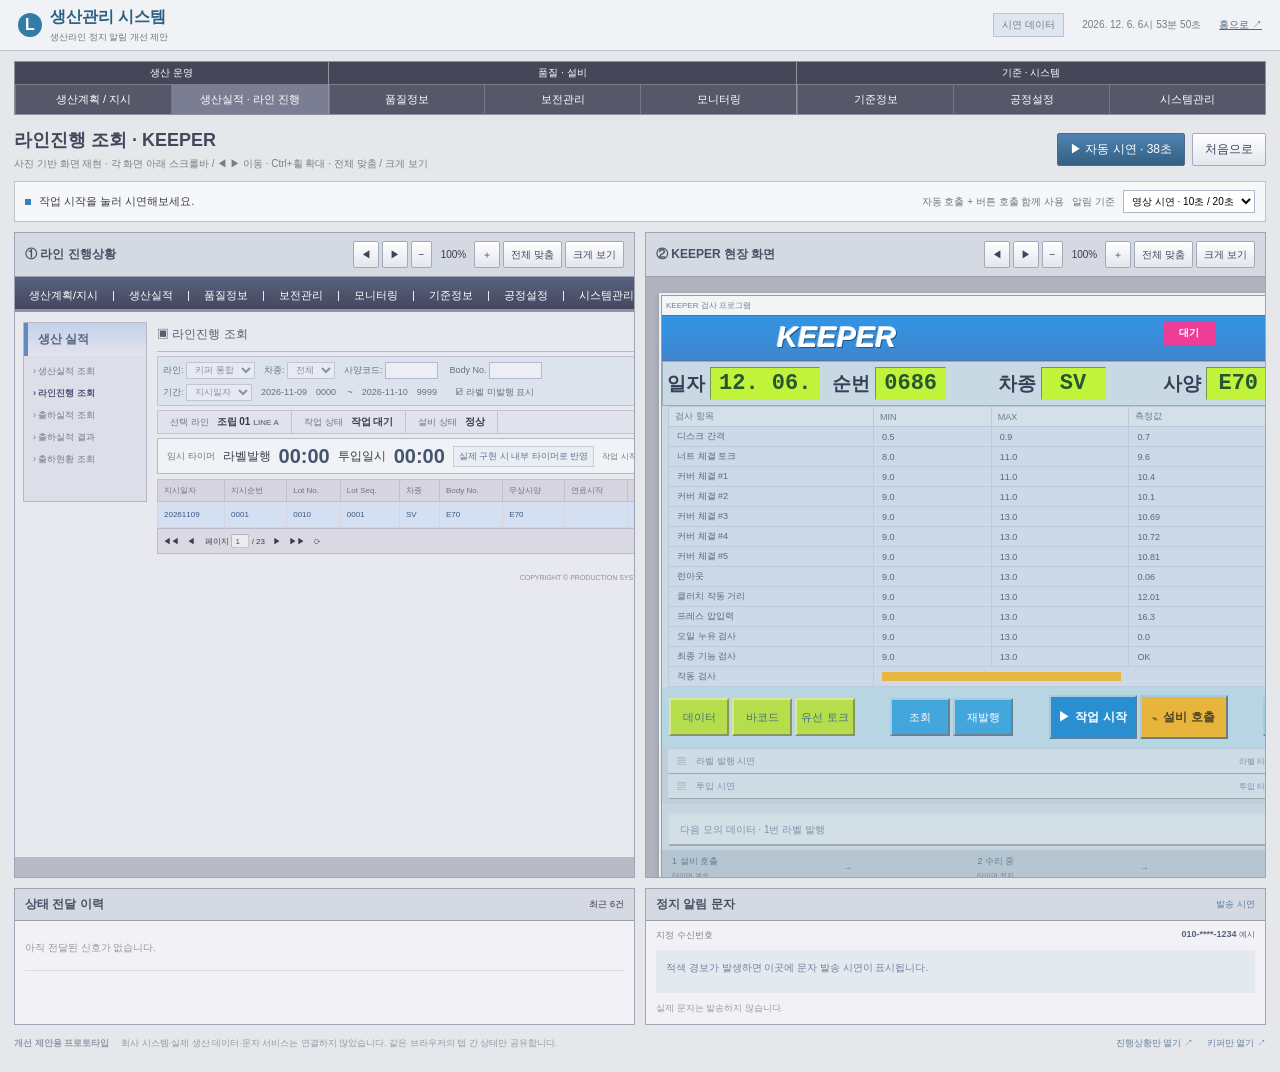
==== line-demo/index.html @ 3c356f77 "Append mock product rows and reveal latest row when delay alarm starts" ====
<!doctype html><html lang="ko"><head><meta charset="utf-8"><meta name="viewport" content="width=device-width,initial-scale=1"><meta name="robots" content="noindex,nofollow"><title>라인 정지 알림 · 개선 제안 시연</title><link rel="stylesheet" href="style.css?v=table14"><script src="app.js?v=table14" defer></script><style id="toolbar-groups-style">.keeper-tools{gap:0;padding:8px 7px;justify-content:space-between}.keeper-tools .button-group{display:flex;gap:3px;flex-shrink:0;margin-right:0}.keeper-tools .button-group button{margin-left:0}.keeper-tools .lookup-group button,.keeper-tools>button.production-plan{background:#43a6dc;color:#fff;border-color:#a4cde5}.keeper-tools>button.production-plan{margin-left:0;align-self:stretch}.keeper-tools .data-group button{background:#b5dd4c;color:#47737b;border-color:#d8e996}.keeper-tools #work,.keeper-tools #repair{padding:5px 7px}.keeper-tools #work b,.keeper-tools #repair b{font-size:10px}.keeper-tools{align-items:center}.keeper-tools .button-group{align-items:center}.keeper-tools button{width:60px;height:38px;flex-shrink:0;padding:6px 4px;font-size:11px;text-align:center;display:inline-flex;align-items:center;justify-content:center}.keeper-tools>button.production-plan{align-self:center}.keeper-tools #work,.keeper-tools #repair{width:88px;height:44px;min-height:44px;padding:6px;gap:4px}.keeper-tools #work b,.keeper-tools #repair b{font-size:12px}.keeper-tools #work>span,.keeper-tools #repair>span{font-size:13px}</style><style id="item-row-signal">.progress-table tr[data-alarm="yellow"] td{animation:item-yellow 2s steps(1,end) infinite}.progress-table tr[data-alarm="red"] td{animation:item-red 2s steps(1,end) infinite}@keyframes item-yellow{0%{box-shadow:inset 0 0 0 999px transparent}75%{box-shadow:inset 0 0 0 999px #ffe080}100%{box-shadow:inset 0 0 0 999px transparent}}@keyframes item-red{0%{box-shadow:inset 0 0 0 999px transparent}75%{box-shadow:inset 0 0 0 999px #f49ba5}100%{box-shadow:inset 0 0 0 999px transparent}}.item-alarm .tower{display:inline-flex;vertical-align:middle;padding:2px 4px;gap:3px;margin-right:5px}.item-alarm .lamp{height:10px;width:10px}.item-alarm #alarm{display:inline-block;font-size:8px;padding:2px 4px;vertical-align:middle}.monitor-main{min-height:35px}.legacy-content .monitor-reading{gap:8px}</style><style>.timer-implementation-note{font-size:9px;color:#65758d;border:1px solid #c6cbd6;padding:3px 5px;background:#e9edf4;white-space:nowrap}.monitor-main .monitor-reading{flex-wrap:wrap}</style></head><body>
<header><div class="brand"><span class="brand-icon">L</span><div>생산관리 시스템<small>생산라인 정지 알림 개선 제안</small></div></div><div class="header-right"><span class="demo-pill">시연 데이터</span><time id="clock"></time><a href="/">홈으로 ↗</a></div></header>
<main><div class="merged-nav" aria-label="상단 통합 메뉴"><div class="nav-group"><strong>생산 운영</strong><div><span>생산계획 / 지시</span><span class="selected">생산실적 · 라인 진행</span></div></div><div class="nav-group"><strong>품질 · 설비</strong><div><span>품질정보</span><span>보전관리</span><span>모니터링</span></div></div><div class="nav-group"><strong>기준 · 시스템</strong><div><span>기준정보</span><span>공정설정</span><span>시스템관리</span></div></div></div>
<section class="intro"><div><p class="eyebrow">개선 기능 시연</p><h1>라인진행 조회 · KEEPER</h1><p>사진 기반 화면 재현 · 각 화면 아래 스크롤바 / ◀ ▶ 이동 · Ctrl+휠 확대 · 전체 맞춤 / 크게 보기</p></div><div class="intro-actions"><button id="auto" class="dark">▶ 자동 시연 · 38초</button><button id="reset" class="plain">처음으로</button></div></section>
<div class="scenario-bar"><span class="signal-dot"></span><strong id="scene" role="status">작업 시작을 눌러 시연해보세요.</strong><div class="mode"><span>자동 호출 + 버튼 호출 함께 사용</span><label for="mode">알림 기준</label><select id="mode"><option value="demo">영상 시연 · 10초 / 20초</option><option value="real">운영 기준 · 5분 / 10분</option></select></div></div>
<div class="workspace" id="workspace">
<section class="panel monitor"><div class="panel-heading"><h2>① 라인 진행상황</h2><div class="view-tools" data-for="monitor"><button data-pan="-1" title="왼쪽으로 이동">◀</button><button data-pan="1" title="오른쪽으로 이동">▶</button><button data-zoom="-1" title="축소">−</button><output>100%</output><button data-zoom="1" title="확대">＋</button><button data-fit>전체 맞춤</button><button data-expand>크게 보기</button></div></div><div class="screen-pan" tabindex="0" aria-label="라인 진행상황 이동 영역"><div class="legacy-surface"><div class="legacy-top">생산계획/지시　 |　 생산실적　 |　 품질정보　 |　 보전관리　 |　 모니터링　 |　 기준정보　 |　 공정설정　 |　 시스템관리</div><div class="legacy-body"><aside class="legacy-sidebar"><b>생산 실적</b><p>› 생산실적 조회</p><p class="selected">› 라인진행 조회</p><p>› 출하실적 조회</p><p>› 출하실적 결과</p><p>› 출하현황 조회</p></aside><div class="legacy-content"><div class="legacy-title">▣ 라인진행 조회 <span>▣ 조회　 ↶ 닫기</span></div><div class="legacy-filters">라인: <select disabled><option>키퍼 통합</option></select>　차종: <select disabled><option>전체</option></select>　사양코드: <input disabled size="7">　 Body No. <input disabled size="7"><br>기간: <select disabled><option>지시일자</option></select>　2026-11-09　0000　 ~　2026-11-10　9999　　☑ 라벨 미발행 표시</div>
<div class="line-summary"><div><span>선택 라인</span><strong>조립 01 <small>LINE A</small></strong></div><div><span>작업 상태</span><strong id="monitor-work">작업 대기</strong></div><div><span>설비 상태</span><strong id="monitor-repair">정상</strong></div></div>
<div class="monitor-main"><div class="monitor-reading"><span class="micro">임시 타이머</span><span>라벨발행</span><div class="elapsed" id="elapsed">00:00</div><span>투입일시</span><div class="elapsed" id="input-elapsed">00:00</div><span class="timer-implementation-note">실제 구현 시 내부 타이머로 반영</span><p id="timer-note">작업 시작 전에는 정지 알림이 발생하지 않습니다.</p></div><div class="thresholds"><div><i class="legend green-key"></i><span>정상</span><b id="normal-rule">10초 미만</b></div><div><i class="legend amber-key"></i><span>주의</span><b id="yellow-rule">10초 이상</b></div><div><i class="legend red-key"></i><span>정지 경보</span><b id="red-rule">20초 이상</b></div><small>황색·적색: 1.5초 꺼짐 → 0.5초 켜짐</small></div></div>
<div class="table-wrap"><table class="progress-table"><thead><tr><th>지시일자</th><th>지시순번</th><th>Lot No.</th><th>Lot Seq.</th><th>차종</th><th>Body No.</th><th>무상사양</th><th>연료시작</th><th>연료사양</th><th>FCX발행</th><th>라벨발행</th><th>투입일시</th><th>진행 / 설비</th><th>라인 상태</th></tr></thead><tbody><tr class="chosen" id="active-item-row" data-alarm="waiting"><td>20261109</td><td id="sequence">0686</td><td>0010</td><td>0001</td><td>SV</td><td>E70</td><td>E70</td><td></td><td></td><td>시연</td><td id="last-label">—</td><td id="last-input">—</td><td><span id="row-work">대기</span> / <span id="row-repair">정상</span></td><td class="item-alarm"><div class="tower" aria-hidden="true"><div class="lamp red" id="red"></div><div class="lamp amber" id="amber"></div><div class="lamp green" id="green"></div><div class="tower-stem"></div></div><div class="status-tag waiting" id="alarm" role="status">작업 대기</div></td></tr></tbody></table></div>
<div class="legacy-pagination">◀◀　◀　 페이지 <input value="1" size="1" disabled> / 23　▶　▶▶　⟳ <span>전체 19건 중 1 - 19</span></div><div class="legacy-copyright">COPYRIGHT © PRODUCTION SYSTEM. ALL RIGHTS RESERVED.</div></div></div></div></div></section>
<section class="panel keeper"><div class="panel-heading"><h2>② KEEPER 현장 화면</h2><div class="view-tools" data-for="keeper"><button data-pan="-1" title="왼쪽으로 이동">◀</button><button data-pan="1" title="오른쪽으로 이동">▶</button><button data-zoom="-1" title="축소">−</button><output>100%</output><button data-zoom="1" title="확대">＋</button><button data-fit>전체 맞춤</button><button data-expand>크게 보기</button></div></div><div class="screen-pan" tabindex="0" aria-label="키퍼 화면 이동 영역"><div class="legacy-surface"><div class="keeper-window"><div class="window-bar">KEEPER 검사 프로그램 <span>─　□　×</span></div><div class="keeper-blue">KEEPER<span class="keeper-signal" id="keeper-signal">대기</span></div><div class="keeper-info"><div><span>일자</span><strong id="date"></strong></div><div><span>순번</span><strong id="keeper-seq">0686</strong></div><div><span>차종</span><strong>SV</strong></div><div><span>사양</span><strong>E70</strong></div></div>
<div class="table-wrap inspection"><table><thead><tr><th>검사 항목</th><th>MIN</th><th>MAX</th><th>측정값</th><th>판정</th></tr></thead><tbody><tr><td>디스크 간격</td><td>0.5</td><td>0.9</td><td>0.7</td><td class="ok">OK</td></tr><tr><td>너트 체결 토크</td><td>8.0</td><td>11.0</td><td>9.6</td><td class="ok">OK</td></tr><tr><td>커버 체결 #1</td><td>9.0</td><td>11.0</td><td>10.4</td><td class="ok">OK</td></tr><tr><td>커버 체결 #2</td><td>9.0</td><td>11.0</td><td>10.1</td><td class="ok">OK</td></tr><tr><td>커버 체결 #3</td><td>9.0</td><td>13.0</td><td>10.69</td><td class="ok">OK</td></tr><tr><td>커버 체결 #4</td><td>9.0</td><td>13.0</td><td>10.72</td><td class="ok">OK</td></tr><tr><td>커버 체결 #5</td><td>9.0</td><td>13.0</td><td>10.81</td><td class="ok">OK</td></tr><tr><td>런아웃</td><td>9.0</td><td>13.0</td><td>0.06</td><td class="ok">OK</td></tr><tr><td>클러치 작동 거리</td><td>9.0</td><td>13.0</td><td>12.01</td><td class="ok">OK</td></tr><tr><td>프레스 압입력</td><td>9.0</td><td>13.0</td><td>16.3</td><td class="ok">OK</td></tr><tr><td>오일 누유 검사</td><td>9.0</td><td>13.0</td><td>0.0</td><td class="ok">OK</td></tr><tr><td>최종 기능 검사</td><td>9.0</td><td>13.0</td><td>OK</td><td class="ok">OK</td></tr><tr><td>작동 검사</td><td colspan="3"><span class="pass-bar"></span></td><td class="ok">OK</td></tr></tbody></table></div>
<div class="keeper-tools"><div class="button-group data-group"><button disabled>데이터</button><button disabled>바코드</button><button disabled>유선 토크</button></div><div class="button-group lookup-group"><button disabled>조회</button><button disabled>재발행</button></div><div class="button-group action-group"><button id="work" class="start"><span id="work-icon">▶</span><div><b id="work-text">작업 시작</b><small id="work-sub">라인 모니터로 시작 신호 전송</small></div></button><button id="repair" class="call"><span id="repair-icon">⌁</span><div><b id="repair-text">설비 호출</b><small id="repair-sub">호출 후에도 정지 타이머 유지</small></div></button></div><button class="production-plan" disabled>생산계획</button></div>
<div class="control-area"><button id="label" class="label-button" disabled><span>▤</span> 라벨 발행 시연 <small>라벨 타이머만 초기화</small></button><button id="input-signal" class="label-button" disabled><span>▤</span> 투입 시연 <small>투입 타이머만 초기화</small></button></div>
<div style="padding:4px 6px"><button id="mock-next" class="label-button" disabled>다음 모의 데이터 · 1번 라벨 발행</button></div><div class="repair-steps"><span id="step-call">1 설비 호출<small>타이머 계속</small></span><i>→</i><span id="step-fixing">2 수리 중<small>타이머 정지</small></span><i>→</i><span id="step-done">3 수리 완료<small>타이머 초기화</small></span></div></div></div></div></section>
</div>
<div class="bottom-grid"><section class="panel activity"><div class="panel-heading"><h2>상태 전달 이력</h2><span>최근 6건</span></div><ol id="events"><li class="empty">아직 전달된 신호가 없습니다.</li></ol></section><section class="panel sms"><div class="panel-heading"><h2>정지 알림 문자</h2><span class="simulation">발송 시연</span></div><div class="sms-target"><span>지정 수신번호</span><b>010-****-1234 <small>예시</small></b></div><div class="message-preview" id="sms-preview">적색 경보가 발생하면 이곳에 문자 발송 시연이 표시됩니다.</div><p id="sms-state">실제 문자는 발송하지 않습니다.</p></section></div>
<footer><b>개선 제안용 프로토타입</b><span>회사 시스템·실제 생산 데이터·문자 서비스는 연결하지 않았습니다. 같은 브라우저의 탭 간 상태만 공유합니다.</span><div><a href="?view=monitor" target="_blank" rel="noopener">진행상황만 열기 ↗</a><a href="?view=keeper" target="_blank" rel="noopener">키퍼만 열기 ↗</a></div></footer></main></body></html>
---- line-demo/style.css ----
*{box-sizing:border-box}body{margin:0;font:12px Arial,'Malgun Gothic',sans-serif;color:#3b3c4b;background:#e5e7eb}button,select,input{font:inherit}button{cursor:pointer}button:disabled{opacity:.6;cursor:default}button:focus-visible,a:focus-visible,select:focus-visible,.screen-pan:focus-visible{outline:2px solid #1469d7;outline-offset:2px}header{height:51px;background:#f1f2f5;border-bottom:1px solid #babdc8;display:flex;justify-content:space-between;align-items:center;padding:0 18px}.brand{display:flex;align-items:center;gap:8px;font-size:16px;font-weight:bold;color:#286181}.brand-icon{width:24px;height:24px;display:grid;place-items:center;border-radius:50%;background:#337ba8;color:#fff}.brand small{display:block;font-size:9px;color:#6d7280;font-weight:normal;margin-top:3px}.header-right{display:flex;gap:18px;align-items:center;font-size:10px;color:#777b88}.header-right a{color:#4c6784}.demo-pill{background:#dfe6f0;border:1px solid #b9c4d8;padding:4px 8px}main{padding:10px 14px;max-width:1920px;margin:auto}.merged-nav{display:grid;grid-template-columns:2fr 3fr 3fr;background:#565769;color:#fff;border:1px solid #8c8f9e}.nav-group+ .nav-group{border-left:1px solid #9193a0}.nav-group strong{display:block;font-size:10px;text-align:center;background:#454759;padding:4px;border-bottom:1px solid #797c8a;font-weight:normal}.nav-group>div{display:flex}.nav-group span{flex:1;text-align:center;padding:7px 5px;font-size:11px;border-left:1px solid #747787}.nav-group .selected{background:#7b7e93}.intro{display:flex;align-items:center;justify-content:space-between;padding:13px 0 10px}.eyebrow{display:none}h1{font-size:18px;margin:0 0 5px;color:#43485b}.intro p{font-size:10px;color:#7a7d87;margin:0}.intro-actions{display:flex;gap:7px}button{border:1px solid #a3aaba;border-radius:2px;padding:7px 12px;background:linear-gradient(#fff,#e4e6ed);color:#3a455c}.dark{background:linear-gradient(#4e83b2,#346082);color:#fff;border-color:#4f6b8b}.scenario-bar{display:flex;align-items:center;gap:8px;background:#f6f7f9;border:1px solid #bdc3ce;padding:8px 10px;margin-bottom:10px;font-size:11px}.scenario-bar strong{font-weight:normal}.signal-dot{background:#3581bb;width:6px;height:6px}.mode{margin-left:auto;display:flex;align-items:center;gap:8px;font-size:10px;color:#6e7481}.mode select{padding:4px;border:1px solid #aeb7c5;background:white;font-size:10px}.workspace{display:grid;grid-template-columns:minmax(0,1fr) minmax(0,1fr);gap:10px;align-items:start}.panel{border:1px solid #9da5b7;background:#f2f2f6;min-width:0;overflow:hidden}.panel-heading{min-height:44px;padding:6px 10px;display:flex;align-items:center;justify-content:space-between;gap:8px;background:#d5d9e2;border-bottom:1px solid #989fb0;flex-wrap:wrap}h2{font-size:12px;margin:0;color:#485164}.view-tools{display:flex;align-items:center;gap:3px}.view-tools button{font-size:10px;padding:5px 7px;min-height:27px}.view-tools output{font-size:10px;width:36px;text-align:center}.screen-pan{height:600px;overflow:auto;overscroll-behavior:contain;position:relative;background:#b7bbc5;scrollbar-color:#7a8193 #d5d8e0;scrollbar-width:auto;touch-action:pan-x pan-y}.legacy-surface{width:1100px;min-height:580px;zoom:1;background:#e8e8ef;padding-bottom:7px;transform-origin:top left}.legacy-top{background:linear-gradient(#5a627e,#44475e);height:35px;color:#fff;padding:11px 14px;font-size:11px;white-space:nowrap;border-bottom:3px solid #9291a6}.legacy-body{display:flex;padding:10px 8px 0;gap:10px}.legacy-sidebar{width:124px;flex-shrink:0;background:#dedee8;border:1px solid #b7b7c9;align-self:flex-start;min-height:180px;font-size:9px}.legacy-sidebar b{display:block;background:linear-gradient(#c2d2e9,#e2e4ed);border-left:4px solid #638abc;color:#596281;padding:8px 10px;font-size:12px}.legacy-sidebar p{font-size:9px;padding:0 9px;color:#777889}.legacy-sidebar .selected{font-weight:bold;color:#525779}.legacy-content{width:940px;min-width:0}.legacy-title{font-size:12px;color:#5c5c70;border-bottom:1px solid #bbb9ce;padding:4px 0 8px}.legacy-title span{float:right;background:#d7d5e1;border:1px solid #c2bed2;padding:3px 9px;font-size:9px}.legacy-filters{line-height:22px;font-size:9px;background:#dce3ed;border:1px solid #c0c4d2;padding:2px 5px;margin:4px 0;color:#6a6d80}.legacy-filters select,.legacy-filters input{height:17px;font-size:9px;border:1px solid #b6b9cc;color:#697182;background:#ededf5;padding:0 4px}.line-summary{display:flex;background:#e2e2ec;border:1px solid #c3c3d1;margin:4px 0;gap:0}.line-summary>div{padding:4px 12px;font-size:9px;border-right:1px solid #c4c4d1}.line-summary span{margin-right:8px;color:#737385}.line-summary strong{font-size:10px}.line-summary small{font-size:8px;color:#777d8e}.monitor-main{display:flex;align-items:center;gap:10px;border:1px solid #b3b7c8;background:#f1f2f6;padding:5px 9px;margin-bottom:5px;min-height:50px}.tower{display:flex;align-items:center;gap:5px;border:1px solid #787f92;background:#3e4454;padding:4px 6px;border-radius:2px}.lamp{height:15px;width:15px;border-radius:50%;border:1px solid #1a2332;background:#727783}.tower-stem{display:none}.lamp.green.active{background:#22c65b;box-shadow:0 0 5px #22c65b}.lamp.red.active{--on:#fb2639;animation:blink 2s steps(1,end) infinite}.lamp.amber.active{--on:#ffcb16;animation:blink 2s steps(1,end) infinite}@keyframes blink{0%{background:#727783;box-shadow:none}75%{background:var(--on);box-shadow:0 0 7px var(--on)}100%{background:#727783;box-shadow:none}}.monitor-reading{display:flex;align-items:center;gap:9px;flex:1}.micro{font-size:9px;color:#6a7286}.elapsed{font-size:20px;font-weight:bold;color:#455570;font-variant-numeric:tabular-nums}.status-tag{font-size:10px;padding:3px 6px;border:1px solid #b5bdc9;background:#e1e5ed}.status-tag.normal{color:#137c38;background:#e0f1e2}.status-tag.yellow{color:#8d6400;background:#fff3b5}.status-tag.red{color:#b41427;background:#ffd4d8}.status-tag.waiting{color:#6f7787}#timer-note{font-size:8px;color:#72778b;margin:0;max-width:210px}.thresholds{display:flex;gap:8px;font-size:8px;align-items:center}.thresholds>div{white-space:nowrap}.thresholds b{font-weight:normal;display:block;color:#777e8d;font-size:8px;margin-top:2px}.thresholds small{display:none}.legend{display:inline-block;width:5px;height:5px;border-radius:50%;margin-right:3px}.green-key{background:#22b654}.amber-key{background:#efb618}.red-key{background:#ea3945}.table-wrap{overflow:visible}table{width:100%;border-collapse:collapse;white-space:nowrap;font-size:9px;text-align:left}th{background:#d6d5df;color:#727180;border:1px solid #c2bfce;font-weight:normal;padding:5px 6px;font-size:8px}td{border:1px solid #d6d3de;padding:4px 6px;color:#6e6b7c;background:#e8e5ed;height:19px;font-size:8px}tr:nth-child(even) td{background:#e0dde6}.chosen td{background:#d4e0f2!important;color:#3b5983}.legacy-pagination{font-size:8px;border:1px solid #bdbacb;background:#dad8e3;padding:5px}.legacy-pagination input{font-size:8px;height:14px}.legacy-pagination span{float:right;color:#77788c}.legacy-copyright{text-align:center;color:#8d8b9a;font-size:7px;padding:20px 0 6px}.keeper .legacy-surface{width:700px;padding:16px 13px;background:#b0b3bb;min-height:580px}.keeper-window{background:#c8d5de;border:3px ridge #eef1f4;box-shadow:0 2px 5px #3c43574a}.window-bar{font-size:8px;color:#738095;background:#f3f5f7;padding:4px}.window-bar span{float:right}.keeper-blue{background:linear-gradient(#3295e5,#4085cd);border-block:1px solid #4c77a8;color:white;font-size:29px;font-weight:bold;font-style:italic;padding:5px 115px;text-shadow:1px 1px #175b90,-1px -1px #cbe2f8;height:46px;white-space:nowrap}.keeper-signal{float:right;font-size:10px;background:#ee3d97;padding:5px 16px;text-shadow:none;font-style:normal;color:white}.keeper-info{display:grid;grid-template-columns:repeat(4,1fr);gap:3px;background:#c8d9e3;padding:5px 4px;border:1px solid #99afbd}.keeper-info>div{display:flex;align-items:center;gap:5px}.keeper-info span{font-size:19px;color:#344157;font-weight:bold;white-space:nowrap}.keeper-info strong{background:#c1f33b;color:#285633;font-size:22px;padding:3px 8px;min-width:65px;text-align:center;font-family:monospace;border:1px inset #bee975;white-space:nowrap}.inspection{padding:0 6px;background:#ced9e3}.inspection table{font-size:10px}.inspection th{background:#d4dfe8;color:#627c93;font-size:9px;border-color:#b7c9da;padding:3px 6px}.inspection td{height:20px;padding:3px 8px;background:#ccd9e6!important;color:#536b85;border-color:#bdcbdc;font-size:9px}.inspection td:first-child{width:205px}.inspection td.ok{background:#c1ef41!important;color:#46722e;font-weight:bold;width:35px;text-align:center}.pass-bar{display:block;height:9px;background:#e9b645;width:60%}.keeper-tools{display:flex;gap:7px;padding:7px 6px;background:#b7d5e3}.keeper-tools button{font-size:9px;border-radius:0;background:#b5dd4c;padding:6px 10px;color:#47737b;border:2px outset #d8e996;opacity:1}.keeper-tools button:nth-child(n+4){background:#43a6dc;color:#fff;border-color:#a4cde5}.keeper-tools button:last-child{margin-left:auto}.control-area{padding:5px 7px 8px;border-top:2px solid #829cae;background:#bfceda}.control-label{display:flex;justify-content:space-between;font-size:8px;color:#60768d;padding:3px 0 5px}.primary-controls{display:grid;grid-template-columns:1fr 1fr;gap:8px}.primary-controls button{border:2px outset #9ebed4;border-radius:1px;display:flex;gap:9px;align-items:center;text-align:left;padding:9px 12px;color:white;min-height:55px}.primary-controls button>span{font-size:19px}.primary-controls b{display:block;font-size:15px}.primary-controls small{display:block;font-size:8px;margin-top:5px}.start{background:#2688c9}.complete{background:#63728a}.call{background:#e29d20;color:#fff}.fixing{background:#cd7522}.done{background:#429456}.label-button{margin-top:6px;display:flex;gap:10px;align-items:center;width:100%;background:#d9e6ed;border:2px outset #d5e1e9;color:#4a6c8d;padding:7px 10px;font-size:10px}.label-button small{margin-left:auto;font-size:8px}.repair-steps{display:flex;justify-content:space-between;align-items:center;background:#b6c5d2;padding:7px 12px;color:#647e91;font-size:9px}.repair-steps span.active{color:#154e88;font-weight:bold}.repair-steps small{display:block;font-size:8px;margin-top:3px}.repair-steps i{font-style:normal}.bottom-grid{display:grid;grid-template-columns:1fr 1fr;gap:10px;margin-top:10px}.bottom-grid .panel-heading{min-height:32px}.bottom-grid .panel-heading>span{font-size:9px}.activity ol{list-style:none;margin:0;padding:5px 10px}.activity li{font-size:10px;padding:5px 0;border-bottom:1px solid #d8dce3;display:flex;gap:8px}.activity time{font-size:9px;color:#858a98}.activity .empty{color:#9297a3;padding:15px 0}.sms-target{display:flex;justify-content:space-between;padding:8px 10px;font-size:9px;color:#7a8291}.sms-target b{color:#576278}.sms-target small{font-weight:normal}.message-preview{background:#e4e9f0;margin:0 10px;padding:10px;font-size:10px;white-space:pre-wrap;line-height:1.6;color:#708099;min-height:43px}.message-preview.sent{background:#f8dddf;color:#a8303b}.sms p{padding:0 10px;color:#969baa;font-size:9px}.simulation{color:#5a7eaa}footer{padding:12px 0;font-size:9px;color:#9298a7;display:flex;gap:12px;align-items:center;flex-wrap:wrap}footer div{margin-left:auto;display:flex;gap:14px}footer a{color:#67809c;text-decoration:none}body[data-view=monitor] .keeper,body[data-view=keeper] .monitor{display:none}body[data-view] .workspace{grid-template-columns:1fr}body[data-view] .screen-pan{height:680px}.workspace[data-expanded=monitor],.workspace[data-expanded=keeper]{grid-template-columns:1fr}.workspace[data-expanded=monitor] .keeper,.workspace[data-expanded=keeper] .monitor{display:none}.workspace[data-expanded] .screen-pan{height:72vh}@media(max-width:1000px){.header-right time{display:none}.panel-heading{padding:5px}.view-tools{gap:2px}.view-tools button{font-size:9px;padding:4px}.intro p{font-size:9px}.screen-pan{height:570px}.nav-group span{font-size:9px}.view-tools output{width:30px}.scenario-bar{flex-wrap:wrap}.mode{margin-left:0}}

@media(max-width:700px){main{padding:8px}.intro{flex-wrap:wrap;gap:9px}.intro-actions{width:100%}.intro p{line-height:1.6}.brand{font-size:13px}.brand small{font-size:8px}.header-right{gap:5px}.header-right a{display:none}.merged-nav{grid-template-columns:minmax(0,2fr) minmax(0,3fr) minmax(0,3fr)}.nav-group{min-width:0}.nav-group span{overflow:hidden;text-overflow:ellipsis;white-space:nowrap;font-size:8px}.nav-group strong{font-size:8px}.workspace{gap:6px}.panel-heading{align-items:flex-start;gap:7px}.panel-heading h2{font-size:10px}.view-tools{flex-wrap:wrap;gap:3px;width:100%}.view-tools button{min-height:34px;padding:5px 6px;font-size:9px}.view-tools output{align-self:center;font-size:9px}.screen-pan{height:58vh;min-height:360px}.scenario-bar{font-size:10px;gap:6px}.mode{width:100%}.bottom-grid{grid-template-columns:1fr}.activity li{font-size:9px;line-height:1.6}footer{font-size:8px}.workspace[data-expanded] .screen-pan{height:67vh}}

.keeper-tools{gap:4px;align-items:stretch;padding:7px 5px}.keeper-tools button{padding:6px 7px;white-space:nowrap;font-size:9px;min-width:0}.keeper-tools button:last-child{margin-left:0}.keeper-tools #work,.keeper-tools #repair{display:flex;align-items:center;justify-content:center;gap:3px;padding:5px 8px;border:2px outset #a8c8df;min-height:32px}.keeper-tools #work b,.keeper-tools #repair b{font-size:10px;white-space:nowrap}.keeper-tools #work small,.keeper-tools #repair small{display:none}.keeper-tools #work.start{background:#298fd0;color:white}.keeper-tools #work.complete{background:#6a7a8b;color:white}.keeper-tools #repair.call{background:#e7b43c;color:#53451f}.keeper-tools #repair.fixing{background:#d58b28;color:white}.keeper-tools #repair.done{background:#439c63;color:white}.control-area{padding:2px 6px 5px;border-top:0}.control-area .label-button{padding:4px 8px;min-height:25px;margin:0;font-size:9px;border-width:1px}.repair-steps{padding:5px 10px}.repair-steps small{font-size:7px}
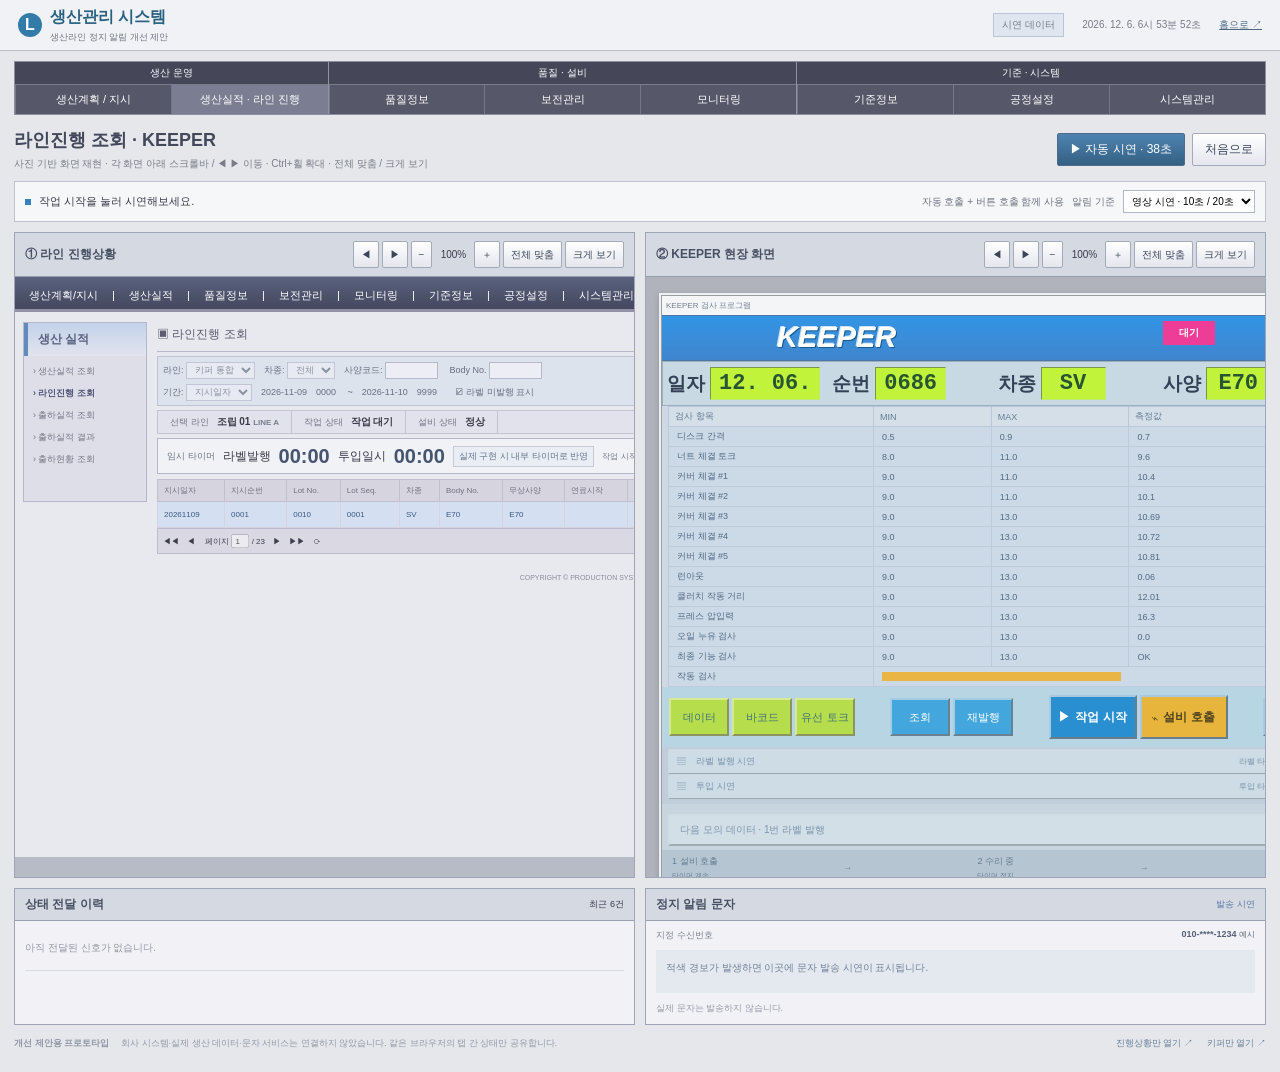
==== commit a388877b: "Show dismissible simulated SMS popup on automatic and manual equipment calls" ====
--- a/line-demo/index.html
+++ b/line-demo/index.html
@@ -1,4 +1,4 @@
-<!doctype html><html lang="ko"><head><meta charset="utf-8"><meta name="viewport" content="width=device-width,initial-scale=1"><meta name="robots" content="noindex,nofollow"><title>라인 정지 알림 · 개선 제안 시연</title><link rel="stylesheet" href="style.css?v=table14"><script src="app.js?v=table14" defer></script><style id="toolbar-groups-style">.keeper-tools{gap:0;padding:8px 7px;justify-content:space-between}.keeper-tools .button-group{display:flex;gap:3px;flex-shrink:0;margin-right:0}.keeper-tools .button-group button{margin-left:0}.keeper-tools .lookup-group button,.keeper-tools>button.production-plan{background:#43a6dc;color:#fff;border-color:#a4cde5}.keeper-tools>button.production-plan{margin-left:0;align-self:stretch}.keeper-tools .data-group button{background:#b5dd4c;color:#47737b;border-color:#d8e996}.keeper-tools #work,.keeper-tools #repair{padding:5px 7px}.keeper-tools #work b,.keeper-tools #repair b{font-size:10px}.keeper-tools{align-items:center}.keeper-tools .button-group{align-items:center}.keeper-tools button{width:60px;height:38px;flex-shrink:0;padding:6px 4px;font-size:11px;text-align:center;display:inline-flex;align-items:center;justify-content:center}.keeper-tools>button.production-plan{align-self:center}.keeper-tools #work,.keeper-tools #repair{width:88px;height:44px;min-height:44px;padding:6px;gap:4px}.keeper-tools #work b,.keeper-tools #repair b{font-size:12px}.keeper-tools #work>span,.keeper-tools #repair>span{font-size:13px}</style><style id="item-row-signal">.progress-table tr[data-alarm="yellow"] td{animation:item-yellow 2s steps(1,end) infinite}.progress-table tr[data-alarm="red"] td{animation:item-red 2s steps(1,end) infinite}@keyframes item-yellow{0%{box-shadow:inset 0 0 0 999px transparent}75%{box-shadow:inset 0 0 0 999px #ffe080}100%{box-shadow:inset 0 0 0 999px transparent}}@keyframes item-red{0%{box-shadow:inset 0 0 0 999px transparent}75%{box-shadow:inset 0 0 0 999px #f49ba5}100%{box-shadow:inset 0 0 0 999px transparent}}.item-alarm .tower{display:inline-flex;vertical-align:middle;padding:2px 4px;gap:3px;margin-right:5px}.item-alarm .lamp{height:10px;width:10px}.item-alarm #alarm{display:inline-block;font-size:8px;padding:2px 4px;vertical-align:middle}.monitor-main{min-height:35px}.legacy-content .monitor-reading{gap:8px}</style><style>.timer-implementation-note{font-size:9px;color:#65758d;border:1px solid #c6cbd6;padding:3px 5px;background:#e9edf4;white-space:nowrap}.monitor-main .monitor-reading{flex-wrap:wrap}</style></head><body>
+<!doctype html><html lang="ko"><head><meta charset="utf-8"><meta name="viewport" content="width=device-width,initial-scale=1"><meta name="robots" content="noindex,nofollow"><title>라인 정지 알림 · 개선 제안 시연</title><link rel="stylesheet" href="style.css?v=sms15"><script src="app.js?v=sms15" defer></script><style id="toolbar-groups-style">.keeper-tools{gap:0;padding:8px 7px;justify-content:space-between}.keeper-tools .button-group{display:flex;gap:3px;flex-shrink:0;margin-right:0}.keeper-tools .button-group button{margin-left:0}.keeper-tools .lookup-group button,.keeper-tools>button.production-plan{background:#43a6dc;color:#fff;border-color:#a4cde5}.keeper-tools>button.production-plan{margin-left:0;align-self:stretch}.keeper-tools .data-group button{background:#b5dd4c;color:#47737b;border-color:#d8e996}.keeper-tools #work,.keeper-tools #repair{padding:5px 7px}.keeper-tools #work b,.keeper-tools #repair b{font-size:10px}.keeper-tools{align-items:center}.keeper-tools .button-group{align-items:center}.keeper-tools button{width:60px;height:38px;flex-shrink:0;padding:6px 4px;font-size:11px;text-align:center;display:inline-flex;align-items:center;justify-content:center}.keeper-tools>button.production-plan{align-self:center}.keeper-tools #work,.keeper-tools #repair{width:88px;height:44px;min-height:44px;padding:6px;gap:4px}.keeper-tools #work b,.keeper-tools #repair b{font-size:12px}.keeper-tools #work>span,.keeper-tools #repair>span{font-size:13px}</style><style id="item-row-signal">.progress-table tr[data-alarm="yellow"] td{animation:item-yellow 2s steps(1,end) infinite}.progress-table tr[data-alarm="red"] td{animation:item-red 2s steps(1,end) infinite}@keyframes item-yellow{0%{box-shadow:inset 0 0 0 999px transparent}75%{box-shadow:inset 0 0 0 999px #ffe080}100%{box-shadow:inset 0 0 0 999px transparent}}@keyframes item-red{0%{box-shadow:inset 0 0 0 999px transparent}75%{box-shadow:inset 0 0 0 999px #f49ba5}100%{box-shadow:inset 0 0 0 999px transparent}}.item-alarm .tower{display:inline-flex;vertical-align:middle;padding:2px 4px;gap:3px;margin-right:5px}.item-alarm .lamp{height:10px;width:10px}.item-alarm #alarm{display:inline-block;font-size:8px;padding:2px 4px;vertical-align:middle}.monitor-main{min-height:35px}.legacy-content .monitor-reading{gap:8px}</style><style>.timer-implementation-note{font-size:9px;color:#65758d;border:1px solid #c6cbd6;padding:3px 5px;background:#e9edf4;white-space:nowrap}.monitor-main .monitor-reading{flex-wrap:wrap}</style><style>#sms-dialog{border:0;border-radius:16px;padding:0;width:min(380px,90vw);box-shadow:0 18px 70px #0005;color:#24334b}#sms-dialog::backdrop{background:#101b3266}#sms-dialog .sms-modal-head{background:#edf3fb;padding:18px;display:flex;justify-content:space-between;align-items:center}#sms-dialog h2{margin:0;font-size:18px}#sms-dialog button{padding:9px 14px;border:0;border-radius:7px;background:#326fa2;color:white;cursor:pointer}#sms-dialog .sms-modal-body{padding:18px}#sms-modal-message{white-space:pre-wrap;background:#eaf5e9;border-radius:12px;padding:16px;font-size:14px;line-height:1.7}#sms-dialog small{display:block;color:#69788e;margin-top:14px}</style></head><body>
 <header><div class="brand"><span class="brand-icon">L</span><div>생산관리 시스템<small>생산라인 정지 알림 개선 제안</small></div></div><div class="header-right"><span class="demo-pill">시연 데이터</span><time id="clock"></time><a href="/">홈으로 ↗</a></div></header>
 <main><div class="merged-nav" aria-label="상단 통합 메뉴"><div class="nav-group"><strong>생산 운영</strong><div><span>생산계획 / 지시</span><span class="selected">생산실적 · 라인 진행</span></div></div><div class="nav-group"><strong>품질 · 설비</strong><div><span>품질정보</span><span>보전관리</span><span>모니터링</span></div></div><div class="nav-group"><strong>기준 · 시스템</strong><div><span>기준정보</span><span>공정설정</span><span>시스템관리</span></div></div></div>
 <section class="intro"><div><p class="eyebrow">개선 기능 시연</p><h1>라인진행 조회 · KEEPER</h1><p>사진 기반 화면 재현 · 각 화면 아래 스크롤바 / ◀ ▶ 이동 · Ctrl+휠 확대 · 전체 맞춤 / 크게 보기</p></div><div class="intro-actions"><button id="auto" class="dark">▶ 자동 시연 · 38초</button><button id="reset" class="plain">처음으로</button></div></section>
@@ -16,4 +16,4 @@
 <div style="padding:4px 6px"><button id="mock-next" class="label-button" disabled>다음 모의 데이터 · 1번 라벨 발행</button></div><div class="repair-steps"><span id="step-call">1 설비 호출<small>타이머 계속</small></span><i>→</i><span id="step-fixing">2 수리 중<small>타이머 정지</small></span><i>→</i><span id="step-done">3 수리 완료<small>타이머 초기화</small></span></div></div></div></div></section>
 </div>
 <div class="bottom-grid"><section class="panel activity"><div class="panel-heading"><h2>상태 전달 이력</h2><span>최근 6건</span></div><ol id="events"><li class="empty">아직 전달된 신호가 없습니다.</li></ol></section><section class="panel sms"><div class="panel-heading"><h2>정지 알림 문자</h2><span class="simulation">발송 시연</span></div><div class="sms-target"><span>지정 수신번호</span><b>010-****-1234 <small>예시</small></b></div><div class="message-preview" id="sms-preview">적색 경보가 발생하면 이곳에 문자 발송 시연이 표시됩니다.</div><p id="sms-state">실제 문자는 발송하지 않습니다.</p></section></div>
-<footer><b>개선 제안용 프로토타입</b><span>회사 시스템·실제 생산 데이터·문자 서비스는 연결하지 않았습니다. 같은 브라우저의 탭 간 상태만 공유합니다.</span><div><a href="?view=monitor" target="_blank" rel="noopener">진행상황만 열기 ↗</a><a href="?view=keeper" target="_blank" rel="noopener">키퍼만 열기 ↗</a></div></footer></main></body></html>
+<footer><b>개선 제안용 프로토타입</b><span>회사 시스템·실제 생산 데이터·문자 서비스는 연결하지 않았습니다. 같은 브라우저의 탭 간 상태만 공유합니다.</span><div><a href="?view=monitor" target="_blank" rel="noopener">진행상황만 열기 ↗</a><a href="?view=keeper" target="_blank" rel="noopener">키퍼만 열기 ↗</a></div></footer></main><dialog id="sms-dialog" aria-labelledby="sms-modal-title"><div class="sms-modal-head"><h2 id="sms-modal-title">문자 발송 시연</h2><button id="sms-close" autofocus>닫기</button></div><div class="sms-modal-body"><p>받는 번호　<strong>010-****-1234</strong></p><div id="sms-modal-message"></div><small>가상 문자 창입니다. 실제 문자는 발송되지 않습니다.<br>창을 닫아도 타이머는 계속 진행됩니다.</small></div></dialog></body></html>
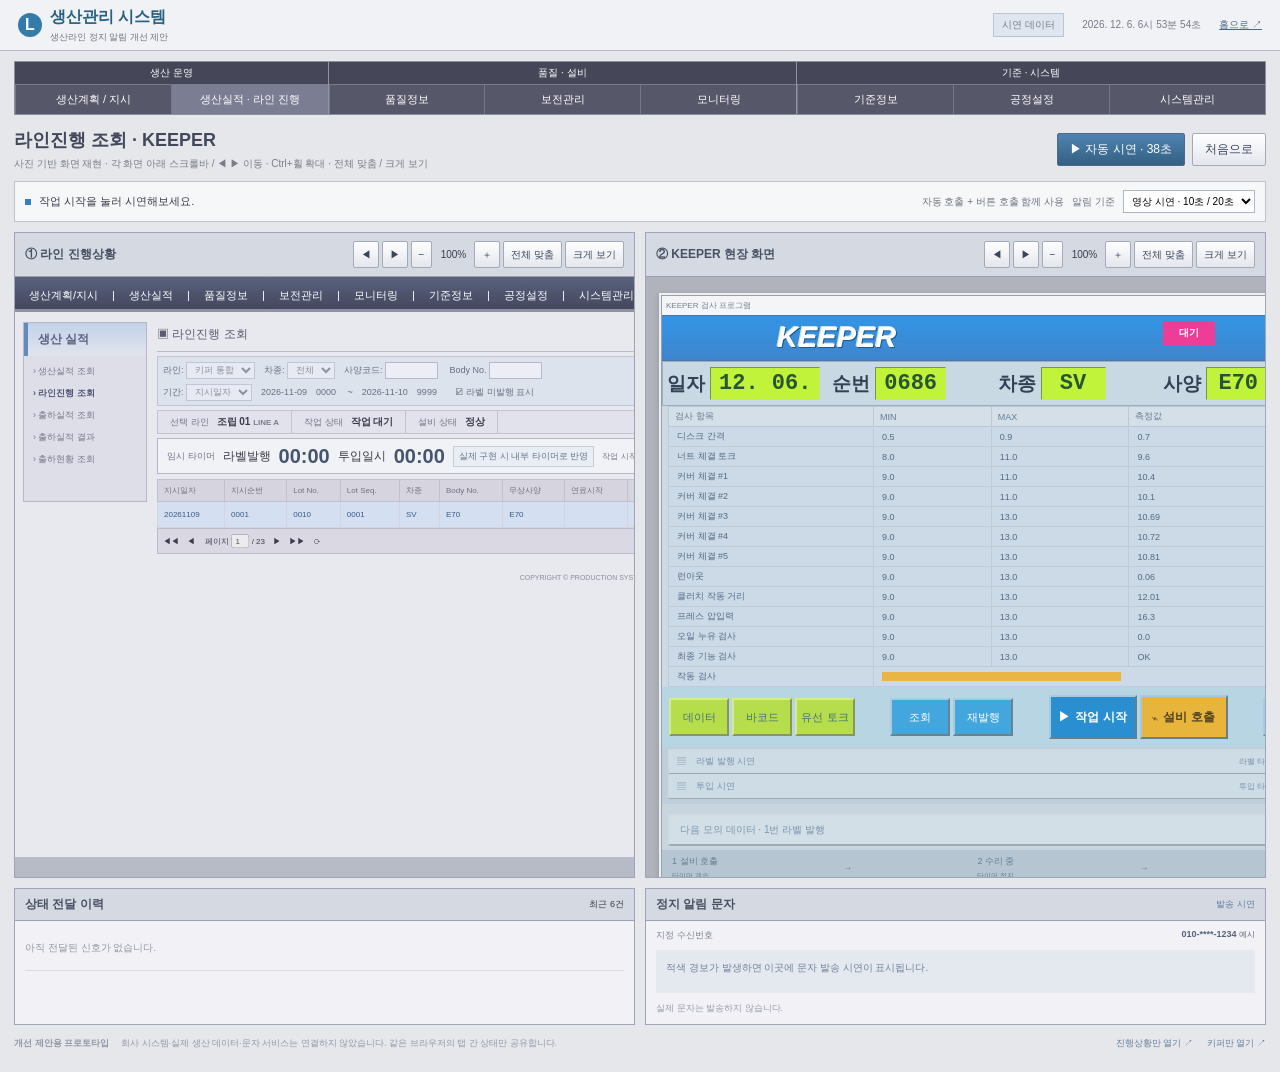
==== commit 4f2345d9: "Refine simulated equipment call message wording for presentation" ====
--- a/line-demo/index.html
+++ b/line-demo/index.html
@@ -1,4 +1,4 @@
-<!doctype html><html lang="ko"><head><meta charset="utf-8"><meta name="viewport" content="width=device-width,initial-scale=1"><meta name="robots" content="noindex,nofollow"><title>라인 정지 알림 · 개선 제안 시연</title><link rel="stylesheet" href="style.css?v=sms15"><script src="app.js?v=sms15" defer></script><style id="toolbar-groups-style">.keeper-tools{gap:0;padding:8px 7px;justify-content:space-between}.keeper-tools .button-group{display:flex;gap:3px;flex-shrink:0;margin-right:0}.keeper-tools .button-group button{margin-left:0}.keeper-tools .lookup-group button,.keeper-tools>button.production-plan{background:#43a6dc;color:#fff;border-color:#a4cde5}.keeper-tools>button.production-plan{margin-left:0;align-self:stretch}.keeper-tools .data-group button{background:#b5dd4c;color:#47737b;border-color:#d8e996}.keeper-tools #work,.keeper-tools #repair{padding:5px 7px}.keeper-tools #work b,.keeper-tools #repair b{font-size:10px}.keeper-tools{align-items:center}.keeper-tools .button-group{align-items:center}.keeper-tools button{width:60px;height:38px;flex-shrink:0;padding:6px 4px;font-size:11px;text-align:center;display:inline-flex;align-items:center;justify-content:center}.keeper-tools>button.production-plan{align-self:center}.keeper-tools #work,.keeper-tools #repair{width:88px;height:44px;min-height:44px;padding:6px;gap:4px}.keeper-tools #work b,.keeper-tools #repair b{font-size:12px}.keeper-tools #work>span,.keeper-tools #repair>span{font-size:13px}</style><style id="item-row-signal">.progress-table tr[data-alarm="yellow"] td{animation:item-yellow 2s steps(1,end) infinite}.progress-table tr[data-alarm="red"] td{animation:item-red 2s steps(1,end) infinite}@keyframes item-yellow{0%{box-shadow:inset 0 0 0 999px transparent}75%{box-shadow:inset 0 0 0 999px #ffe080}100%{box-shadow:inset 0 0 0 999px transparent}}@keyframes item-red{0%{box-shadow:inset 0 0 0 999px transparent}75%{box-shadow:inset 0 0 0 999px #f49ba5}100%{box-shadow:inset 0 0 0 999px transparent}}.item-alarm .tower{display:inline-flex;vertical-align:middle;padding:2px 4px;gap:3px;margin-right:5px}.item-alarm .lamp{height:10px;width:10px}.item-alarm #alarm{display:inline-block;font-size:8px;padding:2px 4px;vertical-align:middle}.monitor-main{min-height:35px}.legacy-content .monitor-reading{gap:8px}</style><style>.timer-implementation-note{font-size:9px;color:#65758d;border:1px solid #c6cbd6;padding:3px 5px;background:#e9edf4;white-space:nowrap}.monitor-main .monitor-reading{flex-wrap:wrap}</style><style>#sms-dialog{border:0;border-radius:16px;padding:0;width:min(380px,90vw);box-shadow:0 18px 70px #0005;color:#24334b}#sms-dialog::backdrop{background:#101b3266}#sms-dialog .sms-modal-head{background:#edf3fb;padding:18px;display:flex;justify-content:space-between;align-items:center}#sms-dialog h2{margin:0;font-size:18px}#sms-dialog button{padding:9px 14px;border:0;border-radius:7px;background:#326fa2;color:white;cursor:pointer}#sms-dialog .sms-modal-body{padding:18px}#sms-modal-message{white-space:pre-wrap;background:#eaf5e9;border-radius:12px;padding:16px;font-size:14px;line-height:1.7}#sms-dialog small{display:block;color:#69788e;margin-top:14px}</style></head><body>
+<!doctype html><html lang="ko"><head><meta charset="utf-8"><meta name="viewport" content="width=device-width,initial-scale=1"><meta name="robots" content="noindex,nofollow"><title>라인 정지 알림 · 개선 제안 시연</title><link rel="stylesheet" href="style.css?v=text16"><script src="app.js?v=text16" defer></script><style id="toolbar-groups-style">.keeper-tools{gap:0;padding:8px 7px;justify-content:space-between}.keeper-tools .button-group{display:flex;gap:3px;flex-shrink:0;margin-right:0}.keeper-tools .button-group button{margin-left:0}.keeper-tools .lookup-group button,.keeper-tools>button.production-plan{background:#43a6dc;color:#fff;border-color:#a4cde5}.keeper-tools>button.production-plan{margin-left:0;align-self:stretch}.keeper-tools .data-group button{background:#b5dd4c;color:#47737b;border-color:#d8e996}.keeper-tools #work,.keeper-tools #repair{padding:5px 7px}.keeper-tools #work b,.keeper-tools #repair b{font-size:10px}.keeper-tools{align-items:center}.keeper-tools .button-group{align-items:center}.keeper-tools button{width:60px;height:38px;flex-shrink:0;padding:6px 4px;font-size:11px;text-align:center;display:inline-flex;align-items:center;justify-content:center}.keeper-tools>button.production-plan{align-self:center}.keeper-tools #work,.keeper-tools #repair{width:88px;height:44px;min-height:44px;padding:6px;gap:4px}.keeper-tools #work b,.keeper-tools #repair b{font-size:12px}.keeper-tools #work>span,.keeper-tools #repair>span{font-size:13px}</style><style id="item-row-signal">.progress-table tr[data-alarm="yellow"] td{animation:item-yellow 2s steps(1,end) infinite}.progress-table tr[data-alarm="red"] td{animation:item-red 2s steps(1,end) infinite}@keyframes item-yellow{0%{box-shadow:inset 0 0 0 999px transparent}75%{box-shadow:inset 0 0 0 999px #ffe080}100%{box-shadow:inset 0 0 0 999px transparent}}@keyframes item-red{0%{box-shadow:inset 0 0 0 999px transparent}75%{box-shadow:inset 0 0 0 999px #f49ba5}100%{box-shadow:inset 0 0 0 999px transparent}}.item-alarm .tower{display:inline-flex;vertical-align:middle;padding:2px 4px;gap:3px;margin-right:5px}.item-alarm .lamp{height:10px;width:10px}.item-alarm #alarm{display:inline-block;font-size:8px;padding:2px 4px;vertical-align:middle}.monitor-main{min-height:35px}.legacy-content .monitor-reading{gap:8px}</style><style>.timer-implementation-note{font-size:9px;color:#65758d;border:1px solid #c6cbd6;padding:3px 5px;background:#e9edf4;white-space:nowrap}.monitor-main .monitor-reading{flex-wrap:wrap}</style><style>#sms-dialog{border:0;border-radius:16px;padding:0;width:min(380px,90vw);box-shadow:0 18px 70px #0005;color:#24334b}#sms-dialog::backdrop{background:#101b3266}#sms-dialog .sms-modal-head{background:#edf3fb;padding:18px;display:flex;justify-content:space-between;align-items:center}#sms-dialog h2{margin:0;font-size:18px}#sms-dialog button{padding:9px 14px;border:0;border-radius:7px;background:#326fa2;color:white;cursor:pointer}#sms-dialog .sms-modal-body{padding:18px}#sms-modal-message{white-space:pre-wrap;background:#eaf5e9;border-radius:12px;padding:16px;font-size:14px;line-height:1.7}#sms-dialog small{display:block;color:#69788e;margin-top:14px}</style></head><body>
 <header><div class="brand"><span class="brand-icon">L</span><div>생산관리 시스템<small>생산라인 정지 알림 개선 제안</small></div></div><div class="header-right"><span class="demo-pill">시연 데이터</span><time id="clock"></time><a href="/">홈으로 ↗</a></div></header>
 <main><div class="merged-nav" aria-label="상단 통합 메뉴"><div class="nav-group"><strong>생산 운영</strong><div><span>생산계획 / 지시</span><span class="selected">생산실적 · 라인 진행</span></div></div><div class="nav-group"><strong>품질 · 설비</strong><div><span>품질정보</span><span>보전관리</span><span>모니터링</span></div></div><div class="nav-group"><strong>기준 · 시스템</strong><div><span>기준정보</span><span>공정설정</span><span>시스템관리</span></div></div></div>
 <section class="intro"><div><p class="eyebrow">개선 기능 시연</p><h1>라인진행 조회 · KEEPER</h1><p>사진 기반 화면 재현 · 각 화면 아래 스크롤바 / ◀ ▶ 이동 · Ctrl+휠 확대 · 전체 맞춤 / 크게 보기</p></div><div class="intro-actions"><button id="auto" class="dark">▶ 자동 시연 · 38초</button><button id="reset" class="plain">처음으로</button></div></section>
@@ -16,4 +16,4 @@
 <div style="padding:4px 6px"><button id="mock-next" class="label-button" disabled>다음 모의 데이터 · 1번 라벨 발행</button></div><div class="repair-steps"><span id="step-call">1 설비 호출<small>타이머 계속</small></span><i>→</i><span id="step-fixing">2 수리 중<small>타이머 정지</small></span><i>→</i><span id="step-done">3 수리 완료<small>타이머 초기화</small></span></div></div></div></div></section>
 </div>
 <div class="bottom-grid"><section class="panel activity"><div class="panel-heading"><h2>상태 전달 이력</h2><span>최근 6건</span></div><ol id="events"><li class="empty">아직 전달된 신호가 없습니다.</li></ol></section><section class="panel sms"><div class="panel-heading"><h2>정지 알림 문자</h2><span class="simulation">발송 시연</span></div><div class="sms-target"><span>지정 수신번호</span><b>010-****-1234 <small>예시</small></b></div><div class="message-preview" id="sms-preview">적색 경보가 발생하면 이곳에 문자 발송 시연이 표시됩니다.</div><p id="sms-state">실제 문자는 발송하지 않습니다.</p></section></div>
-<footer><b>개선 제안용 프로토타입</b><span>회사 시스템·실제 생산 데이터·문자 서비스는 연결하지 않았습니다. 같은 브라우저의 탭 간 상태만 공유합니다.</span><div><a href="?view=monitor" target="_blank" rel="noopener">진행상황만 열기 ↗</a><a href="?view=keeper" target="_blank" rel="noopener">키퍼만 열기 ↗</a></div></footer></main><dialog id="sms-dialog" aria-labelledby="sms-modal-title"><div class="sms-modal-head"><h2 id="sms-modal-title">문자 발송 시연</h2><button id="sms-close" autofocus>닫기</button></div><div class="sms-modal-body"><p>받는 번호　<strong>010-****-1234</strong></p><div id="sms-modal-message"></div><small>가상 문자 창입니다. 실제 문자는 발송되지 않습니다.<br>창을 닫아도 타이머는 계속 진행됩니다.</small></div></dialog></body></html>
+<footer><b>개선 제안용 프로토타입</b><span>회사 시스템·실제 생산 데이터·문자 서비스는 연결하지 않았습니다. 같은 브라우저의 탭 간 상태만 공유합니다.</span><div><a href="?view=monitor" target="_blank" rel="noopener">진행상황만 열기 ↗</a><a href="?view=keeper" target="_blank" rel="noopener">키퍼만 열기 ↗</a></div></footer></main><dialog id="sms-dialog" aria-labelledby="sms-modal-title"><div class="sms-modal-head"><h2 id="sms-modal-title">문자 발송 시연</h2><button id="sms-close" autofocus>닫기</button></div><div class="sms-modal-body"><p>받는 번호　<strong>010-****-1234</strong></p><div id="sms-modal-message"></div><small>가상 문자 창입니다. 실제 문자는 발송되지 않습니다.<br>시연의 20초 정지는 운영의 10분 정지를 가정합니다.<br>창을 닫아도 타이머는 계속 진행됩니다.</small></div></dialog></body></html>
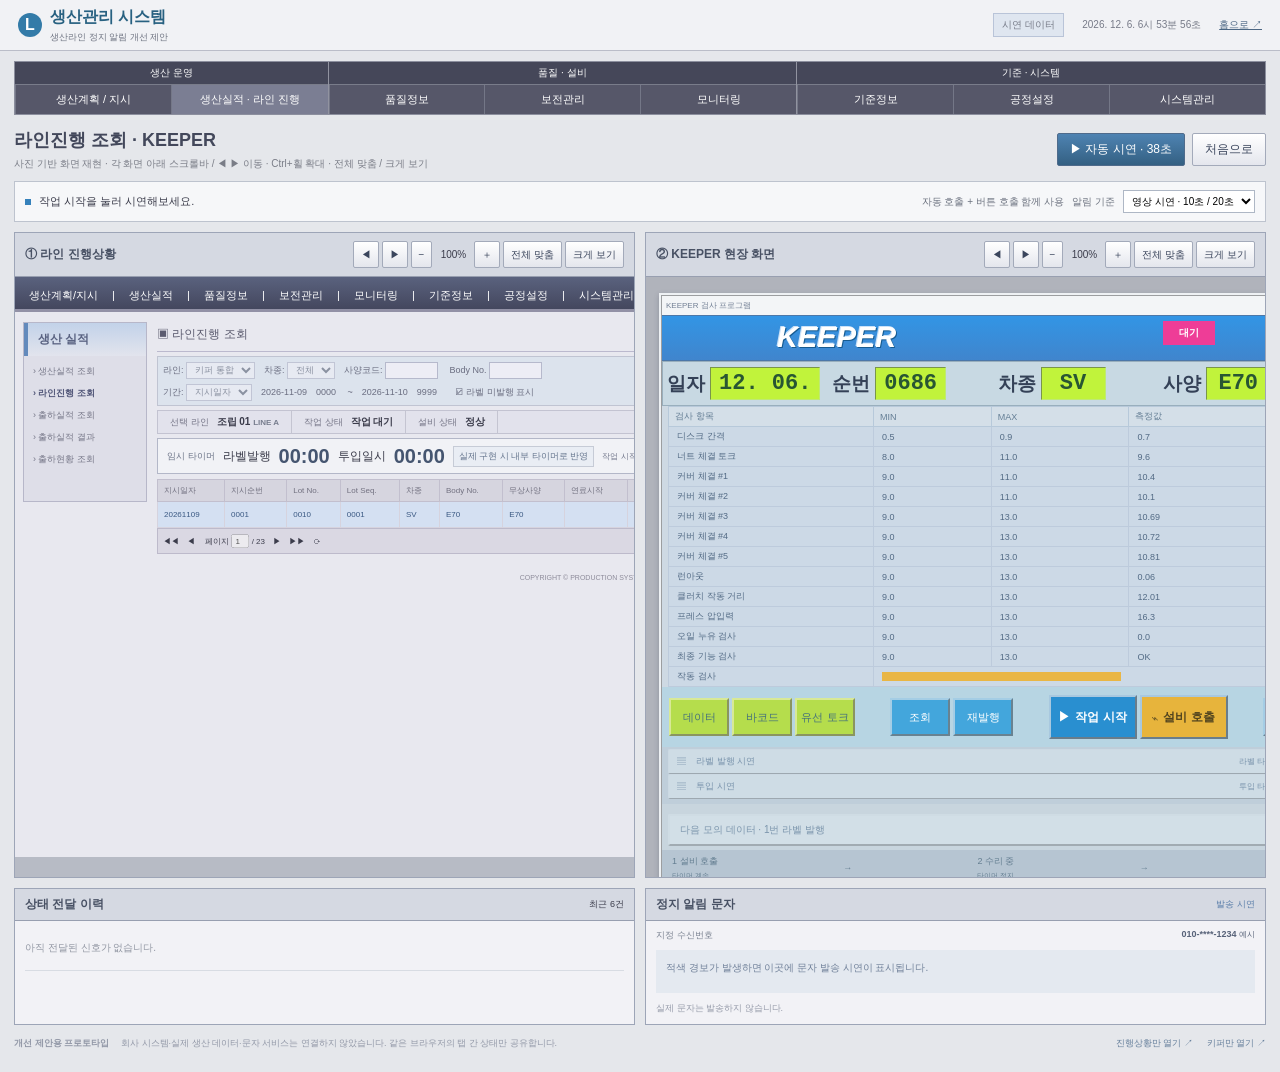
==== commit 6ebc0938: "Set alarm blink to 0.5 seconds with 0.3 seconds illuminated" ====
--- a/line-demo/index.html
+++ b/line-demo/index.html
@@ -1,4 +1,4 @@
-<!doctype html><html lang="ko"><head><meta charset="utf-8"><meta name="viewport" content="width=device-width,initial-scale=1"><meta name="robots" content="noindex,nofollow"><title>라인 정지 알림 · 개선 제안 시연</title><link rel="stylesheet" href="style.css?v=text16"><script src="app.js?v=text16" defer></script><style id="toolbar-groups-style">.keeper-tools{gap:0;padding:8px 7px;justify-content:space-between}.keeper-tools .button-group{display:flex;gap:3px;flex-shrink:0;margin-right:0}.keeper-tools .button-group button{margin-left:0}.keeper-tools .lookup-group button,.keeper-tools>button.production-plan{background:#43a6dc;color:#fff;border-color:#a4cde5}.keeper-tools>button.production-plan{margin-left:0;align-self:stretch}.keeper-tools .data-group button{background:#b5dd4c;color:#47737b;border-color:#d8e996}.keeper-tools #work,.keeper-tools #repair{padding:5px 7px}.keeper-tools #work b,.keeper-tools #repair b{font-size:10px}.keeper-tools{align-items:center}.keeper-tools .button-group{align-items:center}.keeper-tools button{width:60px;height:38px;flex-shrink:0;padding:6px 4px;font-size:11px;text-align:center;display:inline-flex;align-items:center;justify-content:center}.keeper-tools>button.production-plan{align-self:center}.keeper-tools #work,.keeper-tools #repair{width:88px;height:44px;min-height:44px;padding:6px;gap:4px}.keeper-tools #work b,.keeper-tools #repair b{font-size:12px}.keeper-tools #work>span,.keeper-tools #repair>span{font-size:13px}</style><style id="item-row-signal">.progress-table tr[data-alarm="yellow"] td{animation:item-yellow 2s steps(1,end) infinite}.progress-table tr[data-alarm="red"] td{animation:item-red 2s steps(1,end) infinite}@keyframes item-yellow{0%{box-shadow:inset 0 0 0 999px transparent}75%{box-shadow:inset 0 0 0 999px #ffe080}100%{box-shadow:inset 0 0 0 999px transparent}}@keyframes item-red{0%{box-shadow:inset 0 0 0 999px transparent}75%{box-shadow:inset 0 0 0 999px #f49ba5}100%{box-shadow:inset 0 0 0 999px transparent}}.item-alarm .tower{display:inline-flex;vertical-align:middle;padding:2px 4px;gap:3px;margin-right:5px}.item-alarm .lamp{height:10px;width:10px}.item-alarm #alarm{display:inline-block;font-size:8px;padding:2px 4px;vertical-align:middle}.monitor-main{min-height:35px}.legacy-content .monitor-reading{gap:8px}</style><style>.timer-implementation-note{font-size:9px;color:#65758d;border:1px solid #c6cbd6;padding:3px 5px;background:#e9edf4;white-space:nowrap}.monitor-main .monitor-reading{flex-wrap:wrap}</style><style>#sms-dialog{border:0;border-radius:16px;padding:0;width:min(380px,90vw);box-shadow:0 18px 70px #0005;color:#24334b}#sms-dialog::backdrop{background:#101b3266}#sms-dialog .sms-modal-head{background:#edf3fb;padding:18px;display:flex;justify-content:space-between;align-items:center}#sms-dialog h2{margin:0;font-size:18px}#sms-dialog button{padding:9px 14px;border:0;border-radius:7px;background:#326fa2;color:white;cursor:pointer}#sms-dialog .sms-modal-body{padding:18px}#sms-modal-message{white-space:pre-wrap;background:#eaf5e9;border-radius:12px;padding:16px;font-size:14px;line-height:1.7}#sms-dialog small{display:block;color:#69788e;margin-top:14px}</style></head><body>
+<!doctype html><html lang="ko"><head><meta charset="utf-8"><meta name="viewport" content="width=device-width,initial-scale=1"><meta name="robots" content="noindex,nofollow"><title>라인 정지 알림 · 개선 제안 시연</title><link rel="stylesheet" href="style.css?v=blink17"><script src="app.js?v=blink17" defer></script><style id="toolbar-groups-style">.keeper-tools{gap:0;padding:8px 7px;justify-content:space-between}.keeper-tools .button-group{display:flex;gap:3px;flex-shrink:0;margin-right:0}.keeper-tools .button-group button{margin-left:0}.keeper-tools .lookup-group button,.keeper-tools>button.production-plan{background:#43a6dc;color:#fff;border-color:#a4cde5}.keeper-tools>button.production-plan{margin-left:0;align-self:stretch}.keeper-tools .data-group button{background:#b5dd4c;color:#47737b;border-color:#d8e996}.keeper-tools #work,.keeper-tools #repair{padding:5px 7px}.keeper-tools #work b,.keeper-tools #repair b{font-size:10px}.keeper-tools{align-items:center}.keeper-tools .button-group{align-items:center}.keeper-tools button{width:60px;height:38px;flex-shrink:0;padding:6px 4px;font-size:11px;text-align:center;display:inline-flex;align-items:center;justify-content:center}.keeper-tools>button.production-plan{align-self:center}.keeper-tools #work,.keeper-tools #repair{width:88px;height:44px;min-height:44px;padding:6px;gap:4px}.keeper-tools #work b,.keeper-tools #repair b{font-size:12px}.keeper-tools #work>span,.keeper-tools #repair>span{font-size:13px}</style><style id="item-row-signal">.progress-table tr[data-alarm="yellow"] td{animation:item-yellow 0.5s steps(1,end) infinite}.progress-table tr[data-alarm="red"] td{animation:item-red 0.5s steps(1,end) infinite}@keyframes item-yellow{0%{box-shadow:inset 0 0 0 999px transparent}40%{box-shadow:inset 0 0 0 999px #ffe080}100%{box-shadow:inset 0 0 0 999px transparent}}@keyframes item-red{0%{box-shadow:inset 0 0 0 999px transparent}40%{box-shadow:inset 0 0 0 999px #f49ba5}100%{box-shadow:inset 0 0 0 999px transparent}}.item-alarm .tower{display:inline-flex;vertical-align:middle;padding:2px 4px;gap:3px;margin-right:5px}.item-alarm .lamp{height:10px;width:10px}.item-alarm #alarm{display:inline-block;font-size:8px;padding:2px 4px;vertical-align:middle}.monitor-main{min-height:35px}.legacy-content .monitor-reading{gap:8px}</style><style>.timer-implementation-note{font-size:9px;color:#65758d;border:1px solid #c6cbd6;padding:3px 5px;background:#e9edf4;white-space:nowrap}.monitor-main .monitor-reading{flex-wrap:wrap}</style><style>#sms-dialog{border:0;border-radius:16px;padding:0;width:min(380px,90vw);box-shadow:0 18px 70px #0005;color:#24334b}#sms-dialog::backdrop{background:#101b3266}#sms-dialog .sms-modal-head{background:#edf3fb;padding:18px;display:flex;justify-content:space-between;align-items:center}#sms-dialog h2{margin:0;font-size:18px}#sms-dialog button{padding:9px 14px;border:0;border-radius:7px;background:#326fa2;color:white;cursor:pointer}#sms-dialog .sms-modal-body{padding:18px}#sms-modal-message{white-space:pre-wrap;background:#eaf5e9;border-radius:12px;padding:16px;font-size:14px;line-height:1.7}#sms-dialog small{display:block;color:#69788e;margin-top:14px}</style></head><body>
 <header><div class="brand"><span class="brand-icon">L</span><div>생산관리 시스템<small>생산라인 정지 알림 개선 제안</small></div></div><div class="header-right"><span class="demo-pill">시연 데이터</span><time id="clock"></time><a href="/">홈으로 ↗</a></div></header>
 <main><div class="merged-nav" aria-label="상단 통합 메뉴"><div class="nav-group"><strong>생산 운영</strong><div><span>생산계획 / 지시</span><span class="selected">생산실적 · 라인 진행</span></div></div><div class="nav-group"><strong>품질 · 설비</strong><div><span>품질정보</span><span>보전관리</span><span>모니터링</span></div></div><div class="nav-group"><strong>기준 · 시스템</strong><div><span>기준정보</span><span>공정설정</span><span>시스템관리</span></div></div></div>
 <section class="intro"><div><p class="eyebrow">개선 기능 시연</p><h1>라인진행 조회 · KEEPER</h1><p>사진 기반 화면 재현 · 각 화면 아래 스크롤바 / ◀ ▶ 이동 · Ctrl+휠 확대 · 전체 맞춤 / 크게 보기</p></div><div class="intro-actions"><button id="auto" class="dark">▶ 자동 시연 · 38초</button><button id="reset" class="plain">처음으로</button></div></section>
--- a/line-demo/style.css
+++ b/line-demo/style.css
@@ -1,4 +1,4 @@
-*{box-sizing:border-box}body{margin:0;font:12px Arial,'Malgun Gothic',sans-serif;color:#3b3c4b;background:#e5e7eb}button,select,input{font:inherit}button{cursor:pointer}button:disabled{opacity:.6;cursor:default}button:focus-visible,a:focus-visible,select:focus-visible,.screen-pan:focus-visible{outline:2px solid #1469d7;outline-offset:2px}header{height:51px;background:#f1f2f5;border-bottom:1px solid #babdc8;display:flex;justify-content:space-between;align-items:center;padding:0 18px}.brand{display:flex;align-items:center;gap:8px;font-size:16px;font-weight:bold;color:#286181}.brand-icon{width:24px;height:24px;display:grid;place-items:center;border-radius:50%;background:#337ba8;color:#fff}.brand small{display:block;font-size:9px;color:#6d7280;font-weight:normal;margin-top:3px}.header-right{display:flex;gap:18px;align-items:center;font-size:10px;color:#777b88}.header-right a{color:#4c6784}.demo-pill{background:#dfe6f0;border:1px solid #b9c4d8;padding:4px 8px}main{padding:10px 14px;max-width:1920px;margin:auto}.merged-nav{display:grid;grid-template-columns:2fr 3fr 3fr;background:#565769;color:#fff;border:1px solid #8c8f9e}.nav-group+ .nav-group{border-left:1px solid #9193a0}.nav-group strong{display:block;font-size:10px;text-align:center;background:#454759;padding:4px;border-bottom:1px solid #797c8a;font-weight:normal}.nav-group>div{display:flex}.nav-group span{flex:1;text-align:center;padding:7px 5px;font-size:11px;border-left:1px solid #747787}.nav-group .selected{background:#7b7e93}.intro{display:flex;align-items:center;justify-content:space-between;padding:13px 0 10px}.eyebrow{display:none}h1{font-size:18px;margin:0 0 5px;color:#43485b}.intro p{font-size:10px;color:#7a7d87;margin:0}.intro-actions{display:flex;gap:7px}button{border:1px solid #a3aaba;border-radius:2px;padding:7px 12px;background:linear-gradient(#fff,#e4e6ed);color:#3a455c}.dark{background:linear-gradient(#4e83b2,#346082);color:#fff;border-color:#4f6b8b}.scenario-bar{display:flex;align-items:center;gap:8px;background:#f6f7f9;border:1px solid #bdc3ce;padding:8px 10px;margin-bottom:10px;font-size:11px}.scenario-bar strong{font-weight:normal}.signal-dot{background:#3581bb;width:6px;height:6px}.mode{margin-left:auto;display:flex;align-items:center;gap:8px;font-size:10px;color:#6e7481}.mode select{padding:4px;border:1px solid #aeb7c5;background:white;font-size:10px}.workspace{display:grid;grid-template-columns:minmax(0,1fr) minmax(0,1fr);gap:10px;align-items:start}.panel{border:1px solid #9da5b7;background:#f2f2f6;min-width:0;overflow:hidden}.panel-heading{min-height:44px;padding:6px 10px;display:flex;align-items:center;justify-content:space-between;gap:8px;background:#d5d9e2;border-bottom:1px solid #989fb0;flex-wrap:wrap}h2{font-size:12px;margin:0;color:#485164}.view-tools{display:flex;align-items:center;gap:3px}.view-tools button{font-size:10px;padding:5px 7px;min-height:27px}.view-tools output{font-size:10px;width:36px;text-align:center}.screen-pan{height:600px;overflow:auto;overscroll-behavior:contain;position:relative;background:#b7bbc5;scrollbar-color:#7a8193 #d5d8e0;scrollbar-width:auto;touch-action:pan-x pan-y}.legacy-surface{width:1100px;min-height:580px;zoom:1;background:#e8e8ef;padding-bottom:7px;transform-origin:top left}.legacy-top{background:linear-gradient(#5a627e,#44475e);height:35px;color:#fff;padding:11px 14px;font-size:11px;white-space:nowrap;border-bottom:3px solid #9291a6}.legacy-body{display:flex;padding:10px 8px 0;gap:10px}.legacy-sidebar{width:124px;flex-shrink:0;background:#dedee8;border:1px solid #b7b7c9;align-self:flex-start;min-height:180px;font-size:9px}.legacy-sidebar b{display:block;background:linear-gradient(#c2d2e9,#e2e4ed);border-left:4px solid #638abc;color:#596281;padding:8px 10px;font-size:12px}.legacy-sidebar p{font-size:9px;padding:0 9px;color:#777889}.legacy-sidebar .selected{font-weight:bold;color:#525779}.legacy-content{width:940px;min-width:0}.legacy-title{font-size:12px;color:#5c5c70;border-bottom:1px solid #bbb9ce;padding:4px 0 8px}.legacy-title span{float:right;background:#d7d5e1;border:1px solid #c2bed2;padding:3px 9px;font-size:9px}.legacy-filters{line-height:22px;font-size:9px;background:#dce3ed;border:1px solid #c0c4d2;padding:2px 5px;margin:4px 0;color:#6a6d80}.legacy-filters select,.legacy-filters input{height:17px;font-size:9px;border:1px solid #b6b9cc;color:#697182;background:#ededf5;padding:0 4px}.line-summary{display:flex;background:#e2e2ec;border:1px solid #c3c3d1;margin:4px 0;gap:0}.line-summary>div{padding:4px 12px;font-size:9px;border-right:1px solid #c4c4d1}.line-summary span{margin-right:8px;color:#737385}.line-summary strong{font-size:10px}.line-summary small{font-size:8px;color:#777d8e}.monitor-main{display:flex;align-items:center;gap:10px;border:1px solid #b3b7c8;background:#f1f2f6;padding:5px 9px;margin-bottom:5px;min-height:50px}.tower{display:flex;align-items:center;gap:5px;border:1px solid #787f92;background:#3e4454;padding:4px 6px;border-radius:2px}.lamp{height:15px;width:15px;border-radius:50%;border:1px solid #1a2332;background:#727783}.tower-stem{display:none}.lamp.green.active{background:#22c65b;box-shadow:0 0 5px #22c65b}.lamp.red.active{--on:#fb2639;animation:blink 2s steps(1,end) infinite}.lamp.amber.active{--on:#ffcb16;animation:blink 2s steps(1,end) infinite}@keyframes blink{0%{background:#727783;box-shadow:none}75%{background:var(--on);box-shadow:0 0 7px var(--on)}100%{background:#727783;box-shadow:none}}.monitor-reading{display:flex;align-items:center;gap:9px;flex:1}.micro{font-size:9px;color:#6a7286}.elapsed{font-size:20px;font-weight:bold;color:#455570;font-variant-numeric:tabular-nums}.status-tag{font-size:10px;padding:3px 6px;border:1px solid #b5bdc9;background:#e1e5ed}.status-tag.normal{color:#137c38;background:#e0f1e2}.status-tag.yellow{color:#8d6400;background:#fff3b5}.status-tag.red{color:#b41427;background:#ffd4d8}.status-tag.waiting{color:#6f7787}#timer-note{font-size:8px;color:#72778b;margin:0;max-width:210px}.thresholds{display:flex;gap:8px;font-size:8px;align-items:center}.thresholds>div{white-space:nowrap}.thresholds b{font-weight:normal;display:block;color:#777e8d;font-size:8px;margin-top:2px}.thresholds small{display:none}.legend{display:inline-block;width:5px;height:5px;border-radius:50%;margin-right:3px}.green-key{background:#22b654}.amber-key{background:#efb618}.red-key{background:#ea3945}.table-wrap{overflow:visible}table{width:100%;border-collapse:collapse;white-space:nowrap;font-size:9px;text-align:left}th{background:#d6d5df;color:#727180;border:1px solid #c2bfce;font-weight:normal;padding:5px 6px;font-size:8px}td{border:1px solid #d6d3de;padding:4px 6px;color:#6e6b7c;background:#e8e5ed;height:19px;font-size:8px}tr:nth-child(even) td{background:#e0dde6}.chosen td{background:#d4e0f2!important;color:#3b5983}.legacy-pagination{font-size:8px;border:1px solid #bdbacb;background:#dad8e3;padding:5px}.legacy-pagination input{font-size:8px;height:14px}.legacy-pagination span{float:right;color:#77788c}.legacy-copyright{text-align:center;color:#8d8b9a;font-size:7px;padding:20px 0 6px}.keeper .legacy-surface{width:700px;padding:16px 13px;background:#b0b3bb;min-height:580px}.keeper-window{background:#c8d5de;border:3px ridge #eef1f4;box-shadow:0 2px 5px #3c43574a}.window-bar{font-size:8px;color:#738095;background:#f3f5f7;padding:4px}.window-bar span{float:right}.keeper-blue{background:linear-gradient(#3295e5,#4085cd);border-block:1px solid #4c77a8;color:white;font-size:29px;font-weight:bold;font-style:italic;padding:5px 115px;text-shadow:1px 1px #175b90,-1px -1px #cbe2f8;height:46px;white-space:nowrap}.keeper-signal{float:right;font-size:10px;background:#ee3d97;padding:5px 16px;text-shadow:none;font-style:normal;color:white}.keeper-info{display:grid;grid-template-columns:repeat(4,1fr);gap:3px;background:#c8d9e3;padding:5px 4px;border:1px solid #99afbd}.keeper-info>div{display:flex;align-items:center;gap:5px}.keeper-info span{font-size:19px;color:#344157;font-weight:bold;white-space:nowrap}.keeper-info strong{background:#c1f33b;color:#285633;font-size:22px;padding:3px 8px;min-width:65px;text-align:center;font-family:monospace;border:1px inset #bee975;white-space:nowrap}.inspection{padding:0 6px;background:#ced9e3}.inspection table{font-size:10px}.inspection th{background:#d4dfe8;color:#627c93;font-size:9px;border-color:#b7c9da;padding:3px 6px}.inspection td{height:20px;padding:3px 8px;background:#ccd9e6!important;color:#536b85;border-color:#bdcbdc;font-size:9px}.inspection td:first-child{width:205px}.inspection td.ok{background:#c1ef41!important;color:#46722e;font-weight:bold;width:35px;text-align:center}.pass-bar{display:block;height:9px;background:#e9b645;width:60%}.keeper-tools{display:flex;gap:7px;padding:7px 6px;background:#b7d5e3}.keeper-tools button{font-size:9px;border-radius:0;background:#b5dd4c;padding:6px 10px;color:#47737b;border:2px outset #d8e996;opacity:1}.keeper-tools button:nth-child(n+4){background:#43a6dc;color:#fff;border-color:#a4cde5}.keeper-tools button:last-child{margin-left:auto}.control-area{padding:5px 7px 8px;border-top:2px solid #829cae;background:#bfceda}.control-label{display:flex;justify-content:space-between;font-size:8px;color:#60768d;padding:3px 0 5px}.primary-controls{display:grid;grid-template-columns:1fr 1fr;gap:8px}.primary-controls button{border:2px outset #9ebed4;border-radius:1px;display:flex;gap:9px;align-items:center;text-align:left;padding:9px 12px;color:white;min-height:55px}.primary-controls button>span{font-size:19px}.primary-controls b{display:block;font-size:15px}.primary-controls small{display:block;font-size:8px;margin-top:5px}.start{background:#2688c9}.complete{background:#63728a}.call{background:#e29d20;color:#fff}.fixing{background:#cd7522}.done{background:#429456}.label-button{margin-top:6px;display:flex;gap:10px;align-items:center;width:100%;background:#d9e6ed;border:2px outset #d5e1e9;color:#4a6c8d;padding:7px 10px;font-size:10px}.label-button small{margin-left:auto;font-size:8px}.repair-steps{display:flex;justify-content:space-between;align-items:center;background:#b6c5d2;padding:7px 12px;color:#647e91;font-size:9px}.repair-steps span.active{color:#154e88;font-weight:bold}.repair-steps small{display:block;font-size:8px;margin-top:3px}.repair-steps i{font-style:normal}.bottom-grid{display:grid;grid-template-columns:1fr 1fr;gap:10px;margin-top:10px}.bottom-grid .panel-heading{min-height:32px}.bottom-grid .panel-heading>span{font-size:9px}.activity ol{list-style:none;margin:0;padding:5px 10px}.activity li{font-size:10px;padding:5px 0;border-bottom:1px solid #d8dce3;display:flex;gap:8px}.activity time{font-size:9px;color:#858a98}.activity .empty{color:#9297a3;padding:15px 0}.sms-target{display:flex;justify-content:space-between;padding:8px 10px;font-size:9px;color:#7a8291}.sms-target b{color:#576278}.sms-target small{font-weight:normal}.message-preview{background:#e4e9f0;margin:0 10px;padding:10px;font-size:10px;white-space:pre-wrap;line-height:1.6;color:#708099;min-height:43px}.message-preview.sent{background:#f8dddf;color:#a8303b}.sms p{padding:0 10px;color:#969baa;font-size:9px}.simulation{color:#5a7eaa}footer{padding:12px 0;font-size:9px;color:#9298a7;display:flex;gap:12px;align-items:center;flex-wrap:wrap}footer div{margin-left:auto;display:flex;gap:14px}footer a{color:#67809c;text-decoration:none}body[data-view=monitor] .keeper,body[data-view=keeper] .monitor{display:none}body[data-view] .workspace{grid-template-columns:1fr}body[data-view] .screen-pan{height:680px}.workspace[data-expanded=monitor],.workspace[data-expanded=keeper]{grid-template-columns:1fr}.workspace[data-expanded=monitor] .keeper,.workspace[data-expanded=keeper] .monitor{display:none}.workspace[data-expanded] .screen-pan{height:72vh}@media(max-width:1000px){.header-right time{display:none}.panel-heading{padding:5px}.view-tools{gap:2px}.view-tools button{font-size:9px;padding:4px}.intro p{font-size:9px}.screen-pan{height:570px}.nav-group span{font-size:9px}.view-tools output{width:30px}.scenario-bar{flex-wrap:wrap}.mode{margin-left:0}}
+*{box-sizing:border-box}body{margin:0;font:12px Arial,'Malgun Gothic',sans-serif;color:#3b3c4b;background:#e5e7eb}button,select,input{font:inherit}button{cursor:pointer}button:disabled{opacity:.6;cursor:default}button:focus-visible,a:focus-visible,select:focus-visible,.screen-pan:focus-visible{outline:2px solid #1469d7;outline-offset:2px}header{height:51px;background:#f1f2f5;border-bottom:1px solid #babdc8;display:flex;justify-content:space-between;align-items:center;padding:0 18px}.brand{display:flex;align-items:center;gap:8px;font-size:16px;font-weight:bold;color:#286181}.brand-icon{width:24px;height:24px;display:grid;place-items:center;border-radius:50%;background:#337ba8;color:#fff}.brand small{display:block;font-size:9px;color:#6d7280;font-weight:normal;margin-top:3px}.header-right{display:flex;gap:18px;align-items:center;font-size:10px;color:#777b88}.header-right a{color:#4c6784}.demo-pill{background:#dfe6f0;border:1px solid #b9c4d8;padding:4px 8px}main{padding:10px 14px;max-width:1920px;margin:auto}.merged-nav{display:grid;grid-template-columns:2fr 3fr 3fr;background:#565769;color:#fff;border:1px solid #8c8f9e}.nav-group+ .nav-group{border-left:1px solid #9193a0}.nav-group strong{display:block;font-size:10px;text-align:center;background:#454759;padding:4px;border-bottom:1px solid #797c8a;font-weight:normal}.nav-group>div{display:flex}.nav-group span{flex:1;text-align:center;padding:7px 5px;font-size:11px;border-left:1px solid #747787}.nav-group .selected{background:#7b7e93}.intro{display:flex;align-items:center;justify-content:space-between;padding:13px 0 10px}.eyebrow{display:none}h1{font-size:18px;margin:0 0 5px;color:#43485b}.intro p{font-size:10px;color:#7a7d87;margin:0}.intro-actions{display:flex;gap:7px}button{border:1px solid #a3aaba;border-radius:2px;padding:7px 12px;background:linear-gradient(#fff,#e4e6ed);color:#3a455c}.dark{background:linear-gradient(#4e83b2,#346082);color:#fff;border-color:#4f6b8b}.scenario-bar{display:flex;align-items:center;gap:8px;background:#f6f7f9;border:1px solid #bdc3ce;padding:8px 10px;margin-bottom:10px;font-size:11px}.scenario-bar strong{font-weight:normal}.signal-dot{background:#3581bb;width:6px;height:6px}.mode{margin-left:auto;display:flex;align-items:center;gap:8px;font-size:10px;color:#6e7481}.mode select{padding:4px;border:1px solid #aeb7c5;background:white;font-size:10px}.workspace{display:grid;grid-template-columns:minmax(0,1fr) minmax(0,1fr);gap:10px;align-items:start}.panel{border:1px solid #9da5b7;background:#f2f2f6;min-width:0;overflow:hidden}.panel-heading{min-height:44px;padding:6px 10px;display:flex;align-items:center;justify-content:space-between;gap:8px;background:#d5d9e2;border-bottom:1px solid #989fb0;flex-wrap:wrap}h2{font-size:12px;margin:0;color:#485164}.view-tools{display:flex;align-items:center;gap:3px}.view-tools button{font-size:10px;padding:5px 7px;min-height:27px}.view-tools output{font-size:10px;width:36px;text-align:center}.screen-pan{height:600px;overflow:auto;overscroll-behavior:contain;position:relative;background:#b7bbc5;scrollbar-color:#7a8193 #d5d8e0;scrollbar-width:auto;touch-action:pan-x pan-y}.legacy-surface{width:1100px;min-height:580px;zoom:1;background:#e8e8ef;padding-bottom:7px;transform-origin:top left}.legacy-top{background:linear-gradient(#5a627e,#44475e);height:35px;color:#fff;padding:11px 14px;font-size:11px;white-space:nowrap;border-bottom:3px solid #9291a6}.legacy-body{display:flex;padding:10px 8px 0;gap:10px}.legacy-sidebar{width:124px;flex-shrink:0;background:#dedee8;border:1px solid #b7b7c9;align-self:flex-start;min-height:180px;font-size:9px}.legacy-sidebar b{display:block;background:linear-gradient(#c2d2e9,#e2e4ed);border-left:4px solid #638abc;color:#596281;padding:8px 10px;font-size:12px}.legacy-sidebar p{font-size:9px;padding:0 9px;color:#777889}.legacy-sidebar .selected{font-weight:bold;color:#525779}.legacy-content{width:940px;min-width:0}.legacy-title{font-size:12px;color:#5c5c70;border-bottom:1px solid #bbb9ce;padding:4px 0 8px}.legacy-title span{float:right;background:#d7d5e1;border:1px solid #c2bed2;padding:3px 9px;font-size:9px}.legacy-filters{line-height:22px;font-size:9px;background:#dce3ed;border:1px solid #c0c4d2;padding:2px 5px;margin:4px 0;color:#6a6d80}.legacy-filters select,.legacy-filters input{height:17px;font-size:9px;border:1px solid #b6b9cc;color:#697182;background:#ededf5;padding:0 4px}.line-summary{display:flex;background:#e2e2ec;border:1px solid #c3c3d1;margin:4px 0;gap:0}.line-summary>div{padding:4px 12px;font-size:9px;border-right:1px solid #c4c4d1}.line-summary span{margin-right:8px;color:#737385}.line-summary strong{font-size:10px}.line-summary small{font-size:8px;color:#777d8e}.monitor-main{display:flex;align-items:center;gap:10px;border:1px solid #b3b7c8;background:#f1f2f6;padding:5px 9px;margin-bottom:5px;min-height:50px}.tower{display:flex;align-items:center;gap:5px;border:1px solid #787f92;background:#3e4454;padding:4px 6px;border-radius:2px}.lamp{height:15px;width:15px;border-radius:50%;border:1px solid #1a2332;background:#727783}.tower-stem{display:none}.lamp.green.active{background:#22c65b;box-shadow:0 0 5px #22c65b}.lamp.red.active{--on:#fb2639;animation:blink 0.5s steps(1,end) infinite}.lamp.amber.active{--on:#ffcb16;animation:blink 0.5s steps(1,end) infinite}@keyframes blink{0%{background:#727783;box-shadow:none}40%{background:var(--on);box-shadow:0 0 7px var(--on)}100%{background:#727783;box-shadow:none}}.monitor-reading{display:flex;align-items:center;gap:9px;flex:1}.micro{font-size:9px;color:#6a7286}.elapsed{font-size:20px;font-weight:bold;color:#455570;font-variant-numeric:tabular-nums}.status-tag{font-size:10px;padding:3px 6px;border:1px solid #b5bdc9;background:#e1e5ed}.status-tag.normal{color:#137c38;background:#e0f1e2}.status-tag.yellow{color:#8d6400;background:#fff3b5}.status-tag.red{color:#b41427;background:#ffd4d8}.status-tag.waiting{color:#6f7787}#timer-note{font-size:8px;color:#72778b;margin:0;max-width:210px}.thresholds{display:flex;gap:8px;font-size:8px;align-items:center}.thresholds>div{white-space:nowrap}.thresholds b{font-weight:normal;display:block;color:#777e8d;font-size:8px;margin-top:2px}.thresholds small{display:none}.legend{display:inline-block;width:5px;height:5px;border-radius:50%;margin-right:3px}.green-key{background:#22b654}.amber-key{background:#efb618}.red-key{background:#ea3945}.table-wrap{overflow:visible}table{width:100%;border-collapse:collapse;white-space:nowrap;font-size:9px;text-align:left}th{background:#d6d5df;color:#727180;border:1px solid #c2bfce;font-weight:normal;padding:5px 6px;font-size:8px}td{border:1px solid #d6d3de;padding:4px 6px;color:#6e6b7c;background:#e8e5ed;height:19px;font-size:8px}tr:nth-child(even) td{background:#e0dde6}.chosen td{background:#d4e0f2!important;color:#3b5983}.legacy-pagination{font-size:8px;border:1px solid #bdbacb;background:#dad8e3;padding:5px}.legacy-pagination input{font-size:8px;height:14px}.legacy-pagination span{float:right;color:#77788c}.legacy-copyright{text-align:center;color:#8d8b9a;font-size:7px;padding:20px 0 6px}.keeper .legacy-surface{width:700px;padding:16px 13px;background:#b0b3bb;min-height:580px}.keeper-window{background:#c8d5de;border:3px ridge #eef1f4;box-shadow:0 2px 5px #3c43574a}.window-bar{font-size:8px;color:#738095;background:#f3f5f7;padding:4px}.window-bar span{float:right}.keeper-blue{background:linear-gradient(#3295e5,#4085cd);border-block:1px solid #4c77a8;color:white;font-size:29px;font-weight:bold;font-style:italic;padding:5px 115px;text-shadow:1px 1px #175b90,-1px -1px #cbe2f8;height:46px;white-space:nowrap}.keeper-signal{float:right;font-size:10px;background:#ee3d97;padding:5px 16px;text-shadow:none;font-style:normal;color:white}.keeper-info{display:grid;grid-template-columns:repeat(4,1fr);gap:3px;background:#c8d9e3;padding:5px 4px;border:1px solid #99afbd}.keeper-info>div{display:flex;align-items:center;gap:5px}.keeper-info span{font-size:19px;color:#344157;font-weight:bold;white-space:nowrap}.keeper-info strong{background:#c1f33b;color:#285633;font-size:22px;padding:3px 8px;min-width:65px;text-align:center;font-family:monospace;border:1px inset #bee975;white-space:nowrap}.inspection{padding:0 6px;background:#ced9e3}.inspection table{font-size:10px}.inspection th{background:#d4dfe8;color:#627c93;font-size:9px;border-color:#b7c9da;padding:3px 6px}.inspection td{height:20px;padding:3px 8px;background:#ccd9e6!important;color:#536b85;border-color:#bdcbdc;font-size:9px}.inspection td:first-child{width:205px}.inspection td.ok{background:#c1ef41!important;color:#46722e;font-weight:bold;width:35px;text-align:center}.pass-bar{display:block;height:9px;background:#e9b645;width:60%}.keeper-tools{display:flex;gap:7px;padding:7px 6px;background:#b7d5e3}.keeper-tools button{font-size:9px;border-radius:0;background:#b5dd4c;padding:6px 10px;color:#47737b;border:2px outset #d8e996;opacity:1}.keeper-tools button:nth-child(n+4){background:#43a6dc;color:#fff;border-color:#a4cde5}.keeper-tools button:last-child{margin-left:auto}.control-area{padding:5px 7px 8px;border-top:2px solid #829cae;background:#bfceda}.control-label{display:flex;justify-content:space-between;font-size:8px;color:#60768d;padding:3px 0 5px}.primary-controls{display:grid;grid-template-columns:1fr 1fr;gap:8px}.primary-controls button{border:2px outset #9ebed4;border-radius:1px;display:flex;gap:9px;align-items:center;text-align:left;padding:9px 12px;color:white;min-height:55px}.primary-controls button>span{font-size:19px}.primary-controls b{display:block;font-size:15px}.primary-controls small{display:block;font-size:8px;margin-top:5px}.start{background:#2688c9}.complete{background:#63728a}.call{background:#e29d20;color:#fff}.fixing{background:#cd7522}.done{background:#429456}.label-button{margin-top:6px;display:flex;gap:10px;align-items:center;width:100%;background:#d9e6ed;border:2px outset #d5e1e9;color:#4a6c8d;padding:7px 10px;font-size:10px}.label-button small{margin-left:auto;font-size:8px}.repair-steps{display:flex;justify-content:space-between;align-items:center;background:#b6c5d2;padding:7px 12px;color:#647e91;font-size:9px}.repair-steps span.active{color:#154e88;font-weight:bold}.repair-steps small{display:block;font-size:8px;margin-top:3px}.repair-steps i{font-style:normal}.bottom-grid{display:grid;grid-template-columns:1fr 1fr;gap:10px;margin-top:10px}.bottom-grid .panel-heading{min-height:32px}.bottom-grid .panel-heading>span{font-size:9px}.activity ol{list-style:none;margin:0;padding:5px 10px}.activity li{font-size:10px;padding:5px 0;border-bottom:1px solid #d8dce3;display:flex;gap:8px}.activity time{font-size:9px;color:#858a98}.activity .empty{color:#9297a3;padding:15px 0}.sms-target{display:flex;justify-content:space-between;padding:8px 10px;font-size:9px;color:#7a8291}.sms-target b{color:#576278}.sms-target small{font-weight:normal}.message-preview{background:#e4e9f0;margin:0 10px;padding:10px;font-size:10px;white-space:pre-wrap;line-height:1.6;color:#708099;min-height:43px}.message-preview.sent{background:#f8dddf;color:#a8303b}.sms p{padding:0 10px;color:#969baa;font-size:9px}.simulation{color:#5a7eaa}footer{padding:12px 0;font-size:9px;color:#9298a7;display:flex;gap:12px;align-items:center;flex-wrap:wrap}footer div{margin-left:auto;display:flex;gap:14px}footer a{color:#67809c;text-decoration:none}body[data-view=monitor] .keeper,body[data-view=keeper] .monitor{display:none}body[data-view] .workspace{grid-template-columns:1fr}body[data-view] .screen-pan{height:680px}.workspace[data-expanded=monitor],.workspace[data-expanded=keeper]{grid-template-columns:1fr}.workspace[data-expanded=monitor] .keeper,.workspace[data-expanded=keeper] .monitor{display:none}.workspace[data-expanded] .screen-pan{height:72vh}@media(max-width:1000px){.header-right time{display:none}.panel-heading{padding:5px}.view-tools{gap:2px}.view-tools button{font-size:9px;padding:4px}.intro p{font-size:9px}.screen-pan{height:570px}.nav-group span{font-size:9px}.view-tools output{width:30px}.scenario-bar{flex-wrap:wrap}.mode{margin-left:0}}
 
 @media(max-width:700px){main{padding:8px}.intro{flex-wrap:wrap;gap:9px}.intro-actions{width:100%}.intro p{line-height:1.6}.brand{font-size:13px}.brand small{font-size:8px}.header-right{gap:5px}.header-right a{display:none}.merged-nav{grid-template-columns:minmax(0,2fr) minmax(0,3fr) minmax(0,3fr)}.nav-group{min-width:0}.nav-group span{overflow:hidden;text-overflow:ellipsis;white-space:nowrap;font-size:8px}.nav-group strong{font-size:8px}.workspace{gap:6px}.panel-heading{align-items:flex-start;gap:7px}.panel-heading h2{font-size:10px}.view-tools{flex-wrap:wrap;gap:3px;width:100%}.view-tools button{min-height:34px;padding:5px 6px;font-size:9px}.view-tools output{align-self:center;font-size:9px}.screen-pan{height:58vh;min-height:360px}.scenario-bar{font-size:10px;gap:6px}.mode{width:100%}.bottom-grid{grid-template-columns:1fr}.activity li{font-size:9px;line-height:1.6}footer{font-size:8px}.workspace[data-expanded] .screen-pan{height:67vh}}
 
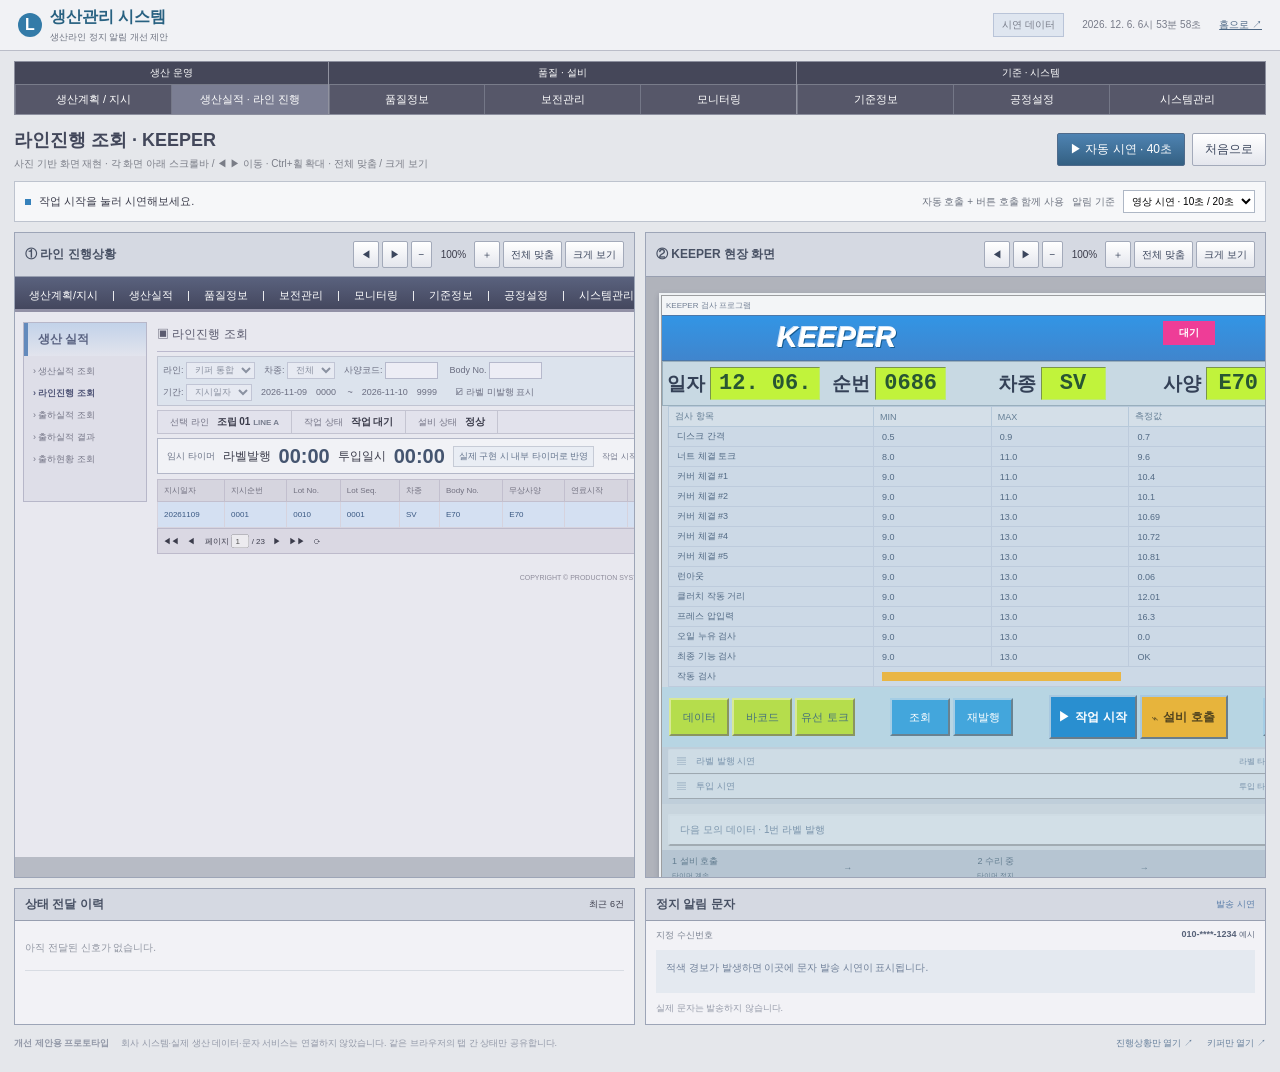
==== commit 7ba31482: "Demonstrate staggered timers and automatic equipment repair sequence in 40 seconds" ====
--- a/line-demo/index.html
+++ b/line-demo/index.html
@@ -1,7 +1,7 @@
-<!doctype html><html lang="ko"><head><meta charset="utf-8"><meta name="viewport" content="width=device-width,initial-scale=1"><meta name="robots" content="noindex,nofollow"><title>라인 정지 알림 · 개선 제안 시연</title><link rel="stylesheet" href="style.css?v=blink17"><script src="app.js?v=blink17" defer></script><style id="toolbar-groups-style">.keeper-tools{gap:0;padding:8px 7px;justify-content:space-between}.keeper-tools .button-group{display:flex;gap:3px;flex-shrink:0;margin-right:0}.keeper-tools .button-group button{margin-left:0}.keeper-tools .lookup-group button,.keeper-tools>button.production-plan{background:#43a6dc;color:#fff;border-color:#a4cde5}.keeper-tools>button.production-plan{margin-left:0;align-self:stretch}.keeper-tools .data-group button{background:#b5dd4c;color:#47737b;border-color:#d8e996}.keeper-tools #work,.keeper-tools #repair{padding:5px 7px}.keeper-tools #work b,.keeper-tools #repair b{font-size:10px}.keeper-tools{align-items:center}.keeper-tools .button-group{align-items:center}.keeper-tools button{width:60px;height:38px;flex-shrink:0;padding:6px 4px;font-size:11px;text-align:center;display:inline-flex;align-items:center;justify-content:center}.keeper-tools>button.production-plan{align-self:center}.keeper-tools #work,.keeper-tools #repair{width:88px;height:44px;min-height:44px;padding:6px;gap:4px}.keeper-tools #work b,.keeper-tools #repair b{font-size:12px}.keeper-tools #work>span,.keeper-tools #repair>span{font-size:13px}</style><style id="item-row-signal">.progress-table tr[data-alarm="yellow"] td{animation:item-yellow 0.5s steps(1,end) infinite}.progress-table tr[data-alarm="red"] td{animation:item-red 0.5s steps(1,end) infinite}@keyframes item-yellow{0%{box-shadow:inset 0 0 0 999px transparent}40%{box-shadow:inset 0 0 0 999px #ffe080}100%{box-shadow:inset 0 0 0 999px transparent}}@keyframes item-red{0%{box-shadow:inset 0 0 0 999px transparent}40%{box-shadow:inset 0 0 0 999px #f49ba5}100%{box-shadow:inset 0 0 0 999px transparent}}.item-alarm .tower{display:inline-flex;vertical-align:middle;padding:2px 4px;gap:3px;margin-right:5px}.item-alarm .lamp{height:10px;width:10px}.item-alarm #alarm{display:inline-block;font-size:8px;padding:2px 4px;vertical-align:middle}.monitor-main{min-height:35px}.legacy-content .monitor-reading{gap:8px}</style><style>.timer-implementation-note{font-size:9px;color:#65758d;border:1px solid #c6cbd6;padding:3px 5px;background:#e9edf4;white-space:nowrap}.monitor-main .monitor-reading{flex-wrap:wrap}</style><style>#sms-dialog{border:0;border-radius:16px;padding:0;width:min(380px,90vw);box-shadow:0 18px 70px #0005;color:#24334b}#sms-dialog::backdrop{background:#101b3266}#sms-dialog .sms-modal-head{background:#edf3fb;padding:18px;display:flex;justify-content:space-between;align-items:center}#sms-dialog h2{margin:0;font-size:18px}#sms-dialog button{padding:9px 14px;border:0;border-radius:7px;background:#326fa2;color:white;cursor:pointer}#sms-dialog .sms-modal-body{padding:18px}#sms-modal-message{white-space:pre-wrap;background:#eaf5e9;border-radius:12px;padding:16px;font-size:14px;line-height:1.7}#sms-dialog small{display:block;color:#69788e;margin-top:14px}</style></head><body>
+<!doctype html><html lang="ko"><head><meta charset="utf-8"><meta name="viewport" content="width=device-width,initial-scale=1"><meta name="robots" content="noindex,nofollow"><title>라인 정지 알림 · 개선 제안 시연</title><link rel="stylesheet" href="style.css?v=scene18"><script src="app.js?v=scene18" defer></script><style id="toolbar-groups-style">.keeper-tools{gap:0;padding:8px 7px;justify-content:space-between}.keeper-tools .button-group{display:flex;gap:3px;flex-shrink:0;margin-right:0}.keeper-tools .button-group button{margin-left:0}.keeper-tools .lookup-group button,.keeper-tools>button.production-plan{background:#43a6dc;color:#fff;border-color:#a4cde5}.keeper-tools>button.production-plan{margin-left:0;align-self:stretch}.keeper-tools .data-group button{background:#b5dd4c;color:#47737b;border-color:#d8e996}.keeper-tools #work,.keeper-tools #repair{padding:5px 7px}.keeper-tools #work b,.keeper-tools #repair b{font-size:10px}.keeper-tools{align-items:center}.keeper-tools .button-group{align-items:center}.keeper-tools button{width:60px;height:38px;flex-shrink:0;padding:6px 4px;font-size:11px;text-align:center;display:inline-flex;align-items:center;justify-content:center}.keeper-tools>button.production-plan{align-self:center}.keeper-tools #work,.keeper-tools #repair{width:88px;height:44px;min-height:44px;padding:6px;gap:4px}.keeper-tools #work b,.keeper-tools #repair b{font-size:12px}.keeper-tools #work>span,.keeper-tools #repair>span{font-size:13px}</style><style id="item-row-signal">.progress-table tr[data-alarm="yellow"] td{animation:item-yellow 0.5s steps(1,end) infinite}.progress-table tr[data-alarm="red"] td{animation:item-red 0.5s steps(1,end) infinite}@keyframes item-yellow{0%{box-shadow:inset 0 0 0 999px transparent}40%{box-shadow:inset 0 0 0 999px #ffe080}100%{box-shadow:inset 0 0 0 999px transparent}}@keyframes item-red{0%{box-shadow:inset 0 0 0 999px transparent}40%{box-shadow:inset 0 0 0 999px #f49ba5}100%{box-shadow:inset 0 0 0 999px transparent}}.item-alarm .tower{display:inline-flex;vertical-align:middle;padding:2px 4px;gap:3px;margin-right:5px}.item-alarm .lamp{height:10px;width:10px}.item-alarm #alarm{display:inline-block;font-size:8px;padding:2px 4px;vertical-align:middle}.monitor-main{min-height:35px}.legacy-content .monitor-reading{gap:8px}</style><style>.timer-implementation-note{font-size:9px;color:#65758d;border:1px solid #c6cbd6;padding:3px 5px;background:#e9edf4;white-space:nowrap}.monitor-main .monitor-reading{flex-wrap:wrap}</style><style>#sms-dialog{border:0;border-radius:16px;padding:0;width:min(380px,90vw);box-shadow:0 18px 70px #0005;color:#24334b}#sms-dialog::backdrop{background:#101b3266}#sms-dialog .sms-modal-head{background:#edf3fb;padding:18px;display:flex;justify-content:space-between;align-items:center}#sms-dialog h2{margin:0;font-size:18px}#sms-dialog button{padding:9px 14px;border:0;border-radius:7px;background:#326fa2;color:white;cursor:pointer}#sms-dialog .sms-modal-body{padding:18px}#sms-modal-message{white-space:pre-wrap;background:#eaf5e9;border-radius:12px;padding:16px;font-size:14px;line-height:1.7}#sms-dialog small{display:block;color:#69788e;margin-top:14px}</style></head><body>
 <header><div class="brand"><span class="brand-icon">L</span><div>생산관리 시스템<small>생산라인 정지 알림 개선 제안</small></div></div><div class="header-right"><span class="demo-pill">시연 데이터</span><time id="clock"></time><a href="/">홈으로 ↗</a></div></header>
 <main><div class="merged-nav" aria-label="상단 통합 메뉴"><div class="nav-group"><strong>생산 운영</strong><div><span>생산계획 / 지시</span><span class="selected">생산실적 · 라인 진행</span></div></div><div class="nav-group"><strong>품질 · 설비</strong><div><span>품질정보</span><span>보전관리</span><span>모니터링</span></div></div><div class="nav-group"><strong>기준 · 시스템</strong><div><span>기준정보</span><span>공정설정</span><span>시스템관리</span></div></div></div>
-<section class="intro"><div><p class="eyebrow">개선 기능 시연</p><h1>라인진행 조회 · KEEPER</h1><p>사진 기반 화면 재현 · 각 화면 아래 스크롤바 / ◀ ▶ 이동 · Ctrl+휠 확대 · 전체 맞춤 / 크게 보기</p></div><div class="intro-actions"><button id="auto" class="dark">▶ 자동 시연 · 38초</button><button id="reset" class="plain">처음으로</button></div></section>
+<section class="intro"><div><p class="eyebrow">개선 기능 시연</p><h1>라인진행 조회 · KEEPER</h1><p>사진 기반 화면 재현 · 각 화면 아래 스크롤바 / ◀ ▶ 이동 · Ctrl+휠 확대 · 전체 맞춤 / 크게 보기</p></div><div class="intro-actions"><button id="auto" class="dark">▶ 자동 시연 · 40초</button><button id="reset" class="plain">처음으로</button></div></section>
 <div class="scenario-bar"><span class="signal-dot"></span><strong id="scene" role="status">작업 시작을 눌러 시연해보세요.</strong><div class="mode"><span>자동 호출 + 버튼 호출 함께 사용</span><label for="mode">알림 기준</label><select id="mode"><option value="demo">영상 시연 · 10초 / 20초</option><option value="real">운영 기준 · 5분 / 10분</option></select></div></div>
 <div class="workspace" id="workspace">
 <section class="panel monitor"><div class="panel-heading"><h2>① 라인 진행상황</h2><div class="view-tools" data-for="monitor"><button data-pan="-1" title="왼쪽으로 이동">◀</button><button data-pan="1" title="오른쪽으로 이동">▶</button><button data-zoom="-1" title="축소">−</button><output>100%</output><button data-zoom="1" title="확대">＋</button><button data-fit>전체 맞춤</button><button data-expand>크게 보기</button></div></div><div class="screen-pan" tabindex="0" aria-label="라인 진행상황 이동 영역"><div class="legacy-surface"><div class="legacy-top">생산계획/지시　 |　 생산실적　 |　 품질정보　 |　 보전관리　 |　 모니터링　 |　 기준정보　 |　 공정설정　 |　 시스템관리</div><div class="legacy-body"><aside class="legacy-sidebar"><b>생산 실적</b><p>› 생산실적 조회</p><p class="selected">› 라인진행 조회</p><p>› 출하실적 조회</p><p>› 출하실적 결과</p><p>› 출하현황 조회</p></aside><div class="legacy-content"><div class="legacy-title">▣ 라인진행 조회 <span>▣ 조회　 ↶ 닫기</span></div><div class="legacy-filters">라인: <select disabled><option>키퍼 통합</option></select>　차종: <select disabled><option>전체</option></select>　사양코드: <input disabled size="7">　 Body No. <input disabled size="7"><br>기간: <select disabled><option>지시일자</option></select>　2026-11-09　0000　 ~　2026-11-10　9999　　☑ 라벨 미발행 표시</div>
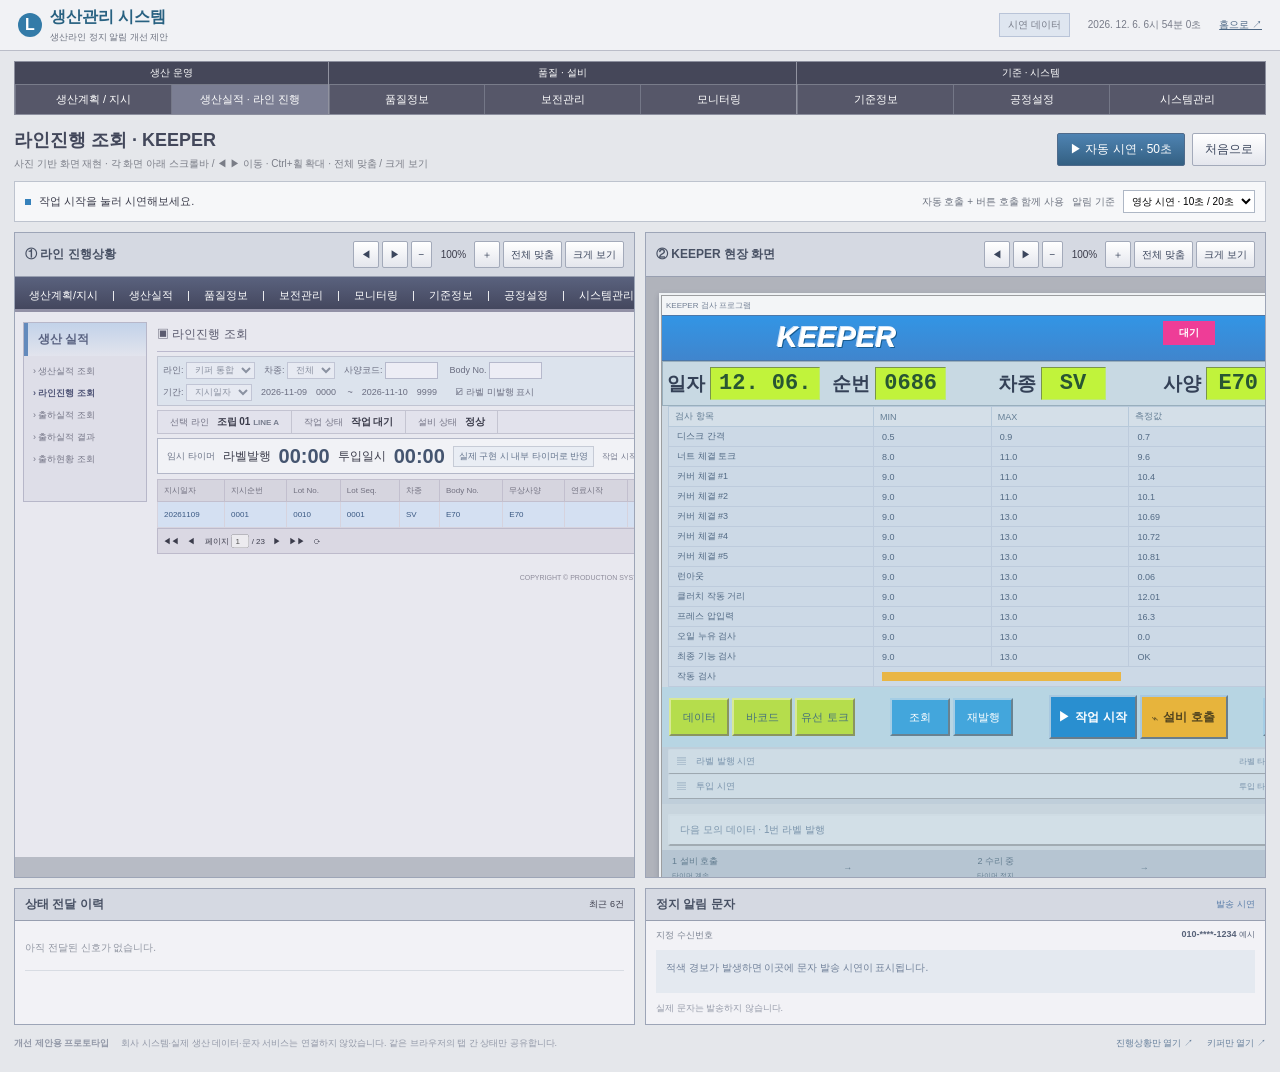
==== commit 57c356b2: "Finish presentation with manual equipment call and repair at two second intervals" ====
--- a/line-demo/index.html
+++ b/line-demo/index.html
@@ -1,7 +1,7 @@
-<!doctype html><html lang="ko"><head><meta charset="utf-8"><meta name="viewport" content="width=device-width,initial-scale=1"><meta name="robots" content="noindex,nofollow"><title>라인 정지 알림 · 개선 제안 시연</title><link rel="stylesheet" href="style.css?v=scene18"><script src="app.js?v=scene18" defer></script><style id="toolbar-groups-style">.keeper-tools{gap:0;padding:8px 7px;justify-content:space-between}.keeper-tools .button-group{display:flex;gap:3px;flex-shrink:0;margin-right:0}.keeper-tools .button-group button{margin-left:0}.keeper-tools .lookup-group button,.keeper-tools>button.production-plan{background:#43a6dc;color:#fff;border-color:#a4cde5}.keeper-tools>button.production-plan{margin-left:0;align-self:stretch}.keeper-tools .data-group button{background:#b5dd4c;color:#47737b;border-color:#d8e996}.keeper-tools #work,.keeper-tools #repair{padding:5px 7px}.keeper-tools #work b,.keeper-tools #repair b{font-size:10px}.keeper-tools{align-items:center}.keeper-tools .button-group{align-items:center}.keeper-tools button{width:60px;height:38px;flex-shrink:0;padding:6px 4px;font-size:11px;text-align:center;display:inline-flex;align-items:center;justify-content:center}.keeper-tools>button.production-plan{align-self:center}.keeper-tools #work,.keeper-tools #repair{width:88px;height:44px;min-height:44px;padding:6px;gap:4px}.keeper-tools #work b,.keeper-tools #repair b{font-size:12px}.keeper-tools #work>span,.keeper-tools #repair>span{font-size:13px}</style><style id="item-row-signal">.progress-table tr[data-alarm="yellow"] td{animation:item-yellow 0.5s steps(1,end) infinite}.progress-table tr[data-alarm="red"] td{animation:item-red 0.5s steps(1,end) infinite}@keyframes item-yellow{0%{box-shadow:inset 0 0 0 999px transparent}40%{box-shadow:inset 0 0 0 999px #ffe080}100%{box-shadow:inset 0 0 0 999px transparent}}@keyframes item-red{0%{box-shadow:inset 0 0 0 999px transparent}40%{box-shadow:inset 0 0 0 999px #f49ba5}100%{box-shadow:inset 0 0 0 999px transparent}}.item-alarm .tower{display:inline-flex;vertical-align:middle;padding:2px 4px;gap:3px;margin-right:5px}.item-alarm .lamp{height:10px;width:10px}.item-alarm #alarm{display:inline-block;font-size:8px;padding:2px 4px;vertical-align:middle}.monitor-main{min-height:35px}.legacy-content .monitor-reading{gap:8px}</style><style>.timer-implementation-note{font-size:9px;color:#65758d;border:1px solid #c6cbd6;padding:3px 5px;background:#e9edf4;white-space:nowrap}.monitor-main .monitor-reading{flex-wrap:wrap}</style><style>#sms-dialog{border:0;border-radius:16px;padding:0;width:min(380px,90vw);box-shadow:0 18px 70px #0005;color:#24334b}#sms-dialog::backdrop{background:#101b3266}#sms-dialog .sms-modal-head{background:#edf3fb;padding:18px;display:flex;justify-content:space-between;align-items:center}#sms-dialog h2{margin:0;font-size:18px}#sms-dialog button{padding:9px 14px;border:0;border-radius:7px;background:#326fa2;color:white;cursor:pointer}#sms-dialog .sms-modal-body{padding:18px}#sms-modal-message{white-space:pre-wrap;background:#eaf5e9;border-radius:12px;padding:16px;font-size:14px;line-height:1.7}#sms-dialog small{display:block;color:#69788e;margin-top:14px}</style></head><body>
+<!doctype html><html lang="ko"><head><meta charset="utf-8"><meta name="viewport" content="width=device-width,initial-scale=1"><meta name="robots" content="noindex,nofollow"><title>라인 정지 알림 · 개선 제안 시연</title><link rel="stylesheet" href="style.css?v=scene19"><script src="app.js?v=scene19" defer></script><style id="toolbar-groups-style">.keeper-tools{gap:0;padding:8px 7px;justify-content:space-between}.keeper-tools .button-group{display:flex;gap:3px;flex-shrink:0;margin-right:0}.keeper-tools .button-group button{margin-left:0}.keeper-tools .lookup-group button,.keeper-tools>button.production-plan{background:#43a6dc;color:#fff;border-color:#a4cde5}.keeper-tools>button.production-plan{margin-left:0;align-self:stretch}.keeper-tools .data-group button{background:#b5dd4c;color:#47737b;border-color:#d8e996}.keeper-tools #work,.keeper-tools #repair{padding:5px 7px}.keeper-tools #work b,.keeper-tools #repair b{font-size:10px}.keeper-tools{align-items:center}.keeper-tools .button-group{align-items:center}.keeper-tools button{width:60px;height:38px;flex-shrink:0;padding:6px 4px;font-size:11px;text-align:center;display:inline-flex;align-items:center;justify-content:center}.keeper-tools>button.production-plan{align-self:center}.keeper-tools #work,.keeper-tools #repair{width:88px;height:44px;min-height:44px;padding:6px;gap:4px}.keeper-tools #work b,.keeper-tools #repair b{font-size:12px}.keeper-tools #work>span,.keeper-tools #repair>span{font-size:13px}</style><style id="item-row-signal">.progress-table tr[data-alarm="yellow"] td{animation:item-yellow 0.5s steps(1,end) infinite}.progress-table tr[data-alarm="red"] td{animation:item-red 0.5s steps(1,end) infinite}@keyframes item-yellow{0%{box-shadow:inset 0 0 0 999px transparent}40%{box-shadow:inset 0 0 0 999px #ffe080}100%{box-shadow:inset 0 0 0 999px transparent}}@keyframes item-red{0%{box-shadow:inset 0 0 0 999px transparent}40%{box-shadow:inset 0 0 0 999px #f49ba5}100%{box-shadow:inset 0 0 0 999px transparent}}.item-alarm .tower{display:inline-flex;vertical-align:middle;padding:2px 4px;gap:3px;margin-right:5px}.item-alarm .lamp{height:10px;width:10px}.item-alarm #alarm{display:inline-block;font-size:8px;padding:2px 4px;vertical-align:middle}.monitor-main{min-height:35px}.legacy-content .monitor-reading{gap:8px}</style><style>.timer-implementation-note{font-size:9px;color:#65758d;border:1px solid #c6cbd6;padding:3px 5px;background:#e9edf4;white-space:nowrap}.monitor-main .monitor-reading{flex-wrap:wrap}</style><style>#sms-dialog{border:0;border-radius:16px;padding:0;width:min(380px,90vw);box-shadow:0 18px 70px #0005;color:#24334b}#sms-dialog::backdrop{background:#101b3266}#sms-dialog .sms-modal-head{background:#edf3fb;padding:18px;display:flex;justify-content:space-between;align-items:center}#sms-dialog h2{margin:0;font-size:18px}#sms-dialog button{padding:9px 14px;border:0;border-radius:7px;background:#326fa2;color:white;cursor:pointer}#sms-dialog .sms-modal-body{padding:18px}#sms-modal-message{white-space:pre-wrap;background:#eaf5e9;border-radius:12px;padding:16px;font-size:14px;line-height:1.7}#sms-dialog small{display:block;color:#69788e;margin-top:14px}</style></head><body>
 <header><div class="brand"><span class="brand-icon">L</span><div>생산관리 시스템<small>생산라인 정지 알림 개선 제안</small></div></div><div class="header-right"><span class="demo-pill">시연 데이터</span><time id="clock"></time><a href="/">홈으로 ↗</a></div></header>
 <main><div class="merged-nav" aria-label="상단 통합 메뉴"><div class="nav-group"><strong>생산 운영</strong><div><span>생산계획 / 지시</span><span class="selected">생산실적 · 라인 진행</span></div></div><div class="nav-group"><strong>품질 · 설비</strong><div><span>품질정보</span><span>보전관리</span><span>모니터링</span></div></div><div class="nav-group"><strong>기준 · 시스템</strong><div><span>기준정보</span><span>공정설정</span><span>시스템관리</span></div></div></div>
-<section class="intro"><div><p class="eyebrow">개선 기능 시연</p><h1>라인진행 조회 · KEEPER</h1><p>사진 기반 화면 재현 · 각 화면 아래 스크롤바 / ◀ ▶ 이동 · Ctrl+휠 확대 · 전체 맞춤 / 크게 보기</p></div><div class="intro-actions"><button id="auto" class="dark">▶ 자동 시연 · 40초</button><button id="reset" class="plain">처음으로</button></div></section>
+<section class="intro"><div><p class="eyebrow">개선 기능 시연</p><h1>라인진행 조회 · KEEPER</h1><p>사진 기반 화면 재현 · 각 화면 아래 스크롤바 / ◀ ▶ 이동 · Ctrl+휠 확대 · 전체 맞춤 / 크게 보기</p></div><div class="intro-actions"><button id="auto" class="dark">▶ 자동 시연 · 50초</button><button id="reset" class="plain">처음으로</button></div></section>
 <div class="scenario-bar"><span class="signal-dot"></span><strong id="scene" role="status">작업 시작을 눌러 시연해보세요.</strong><div class="mode"><span>자동 호출 + 버튼 호출 함께 사용</span><label for="mode">알림 기준</label><select id="mode"><option value="demo">영상 시연 · 10초 / 20초</option><option value="real">운영 기준 · 5분 / 10분</option></select></div></div>
 <div class="workspace" id="workspace">
 <section class="panel monitor"><div class="panel-heading"><h2>① 라인 진행상황</h2><div class="view-tools" data-for="monitor"><button data-pan="-1" title="왼쪽으로 이동">◀</button><button data-pan="1" title="오른쪽으로 이동">▶</button><button data-zoom="-1" title="축소">−</button><output>100%</output><button data-zoom="1" title="확대">＋</button><button data-fit>전체 맞춤</button><button data-expand>크게 보기</button></div></div><div class="screen-pan" tabindex="0" aria-label="라인 진행상황 이동 영역"><div class="legacy-surface"><div class="legacy-top">생산계획/지시　 |　 생산실적　 |　 품질정보　 |　 보전관리　 |　 모니터링　 |　 기준정보　 |　 공정설정　 |　 시스템관리</div><div class="legacy-body"><aside class="legacy-sidebar"><b>생산 실적</b><p>› 생산실적 조회</p><p class="selected">› 라인진행 조회</p><p>› 출하실적 조회</p><p>› 출하실적 결과</p><p>› 출하현황 조회</p></aside><div class="legacy-content"><div class="legacy-title">▣ 라인진행 조회 <span>▣ 조회　 ↶ 닫기</span></div><div class="legacy-filters">라인: <select disabled><option>키퍼 통합</option></select>　차종: <select disabled><option>전체</option></select>　사양코드: <input disabled size="7">　 Body No. <input disabled size="7"><br>기간: <select disabled><option>지시일자</option></select>　2026-11-09　0000　 ~　2026-11-10　9999　　☑ 라벨 미발행 표시</div>
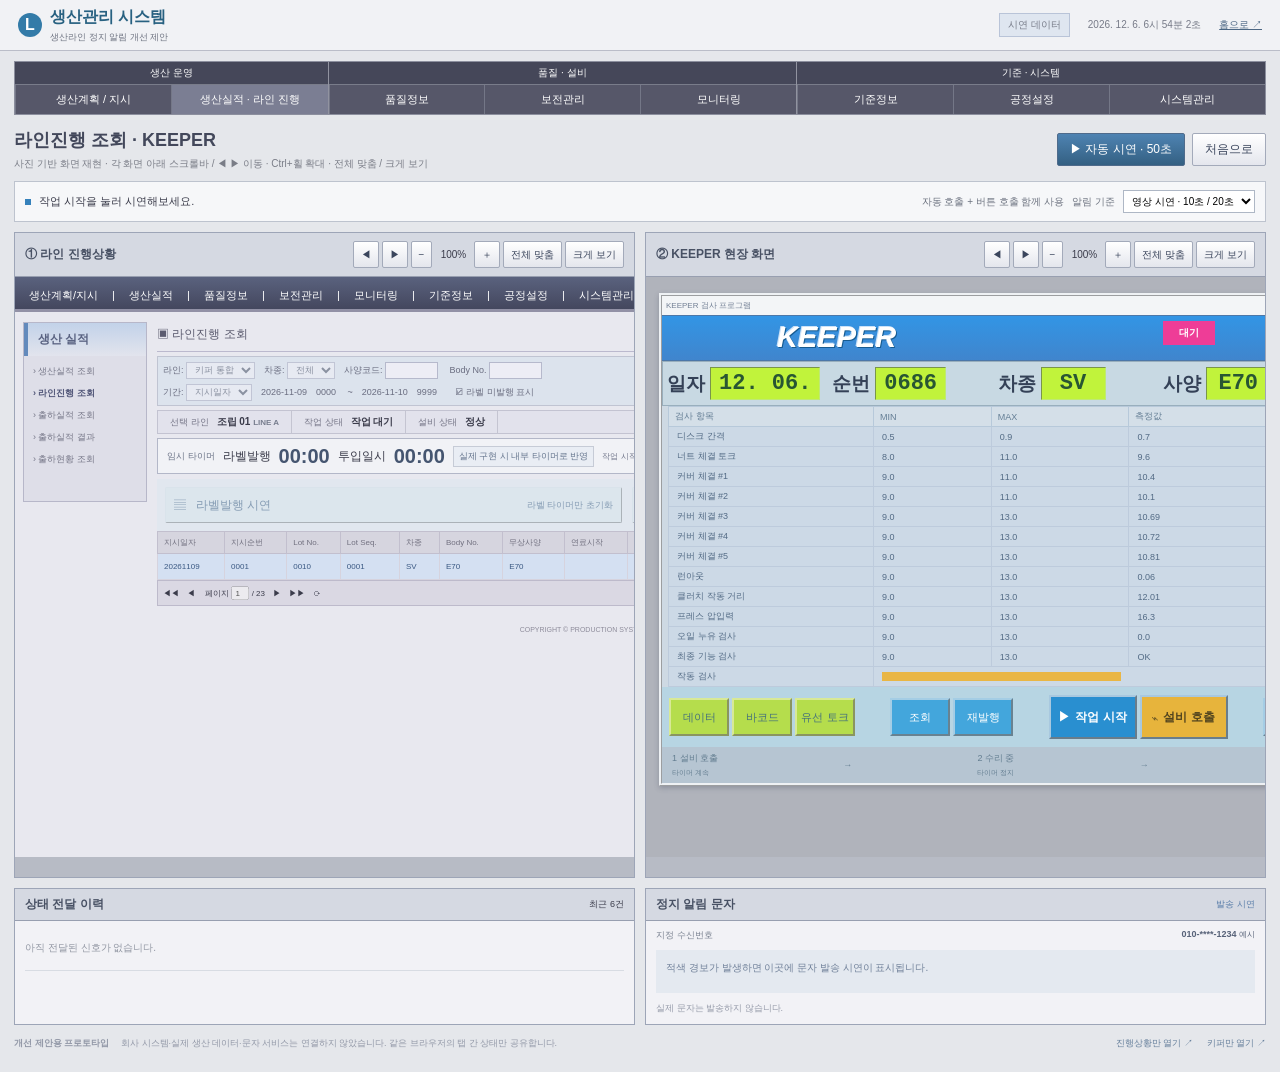
==== commit 1376fb1f: "Add line-side label/input controls that append product rows in manual and automatic demonstrations" ====
--- a/line-demo/index.html
+++ b/line-demo/index.html
@@ -1,4 +1,4 @@
-<!doctype html><html lang="ko"><head><meta charset="utf-8"><meta name="viewport" content="width=device-width,initial-scale=1"><meta name="robots" content="noindex,nofollow"><title>라인 정지 알림 · 개선 제안 시연</title><link rel="stylesheet" href="style.css?v=scene19"><script src="app.js?v=scene19" defer></script><style id="toolbar-groups-style">.keeper-tools{gap:0;padding:8px 7px;justify-content:space-between}.keeper-tools .button-group{display:flex;gap:3px;flex-shrink:0;margin-right:0}.keeper-tools .button-group button{margin-left:0}.keeper-tools .lookup-group button,.keeper-tools>button.production-plan{background:#43a6dc;color:#fff;border-color:#a4cde5}.keeper-tools>button.production-plan{margin-left:0;align-self:stretch}.keeper-tools .data-group button{background:#b5dd4c;color:#47737b;border-color:#d8e996}.keeper-tools #work,.keeper-tools #repair{padding:5px 7px}.keeper-tools #work b,.keeper-tools #repair b{font-size:10px}.keeper-tools{align-items:center}.keeper-tools .button-group{align-items:center}.keeper-tools button{width:60px;height:38px;flex-shrink:0;padding:6px 4px;font-size:11px;text-align:center;display:inline-flex;align-items:center;justify-content:center}.keeper-tools>button.production-plan{align-self:center}.keeper-tools #work,.keeper-tools #repair{width:88px;height:44px;min-height:44px;padding:6px;gap:4px}.keeper-tools #work b,.keeper-tools #repair b{font-size:12px}.keeper-tools #work>span,.keeper-tools #repair>span{font-size:13px}</style><style id="item-row-signal">.progress-table tr[data-alarm="yellow"] td{animation:item-yellow 0.5s steps(1,end) infinite}.progress-table tr[data-alarm="red"] td{animation:item-red 0.5s steps(1,end) infinite}@keyframes item-yellow{0%{box-shadow:inset 0 0 0 999px transparent}40%{box-shadow:inset 0 0 0 999px #ffe080}100%{box-shadow:inset 0 0 0 999px transparent}}@keyframes item-red{0%{box-shadow:inset 0 0 0 999px transparent}40%{box-shadow:inset 0 0 0 999px #f49ba5}100%{box-shadow:inset 0 0 0 999px transparent}}.item-alarm .tower{display:inline-flex;vertical-align:middle;padding:2px 4px;gap:3px;margin-right:5px}.item-alarm .lamp{height:10px;width:10px}.item-alarm #alarm{display:inline-block;font-size:8px;padding:2px 4px;vertical-align:middle}.monitor-main{min-height:35px}.legacy-content .monitor-reading{gap:8px}</style><style>.timer-implementation-note{font-size:9px;color:#65758d;border:1px solid #c6cbd6;padding:3px 5px;background:#e9edf4;white-space:nowrap}.monitor-main .monitor-reading{flex-wrap:wrap}</style><style>#sms-dialog{border:0;border-radius:16px;padding:0;width:min(380px,90vw);box-shadow:0 18px 70px #0005;color:#24334b}#sms-dialog::backdrop{background:#101b3266}#sms-dialog .sms-modal-head{background:#edf3fb;padding:18px;display:flex;justify-content:space-between;align-items:center}#sms-dialog h2{margin:0;font-size:18px}#sms-dialog button{padding:9px 14px;border:0;border-radius:7px;background:#326fa2;color:white;cursor:pointer}#sms-dialog .sms-modal-body{padding:18px}#sms-modal-message{white-space:pre-wrap;background:#eaf5e9;border-radius:12px;padding:16px;font-size:14px;line-height:1.7}#sms-dialog small{display:block;color:#69788e;margin-top:14px}</style></head><body>
+<!doctype html><html lang="ko"><head><meta charset="utf-8"><meta name="viewport" content="width=device-width,initial-scale=1"><meta name="robots" content="noindex,nofollow"><title>라인 정지 알림 · 개선 제안 시연</title><link rel="stylesheet" href="style.css?v=line20"><script src="app.js?v=line20" defer></script><style id="toolbar-groups-style">.keeper-tools{gap:0;padding:8px 7px;justify-content:space-between}.keeper-tools .button-group{display:flex;gap:3px;flex-shrink:0;margin-right:0}.keeper-tools .button-group button{margin-left:0}.keeper-tools .lookup-group button,.keeper-tools>button.production-plan{background:#43a6dc;color:#fff;border-color:#a4cde5}.keeper-tools>button.production-plan{margin-left:0;align-self:stretch}.keeper-tools .data-group button{background:#b5dd4c;color:#47737b;border-color:#d8e996}.keeper-tools #work,.keeper-tools #repair{padding:5px 7px}.keeper-tools #work b,.keeper-tools #repair b{font-size:10px}.keeper-tools{align-items:center}.keeper-tools .button-group{align-items:center}.keeper-tools button{width:60px;height:38px;flex-shrink:0;padding:6px 4px;font-size:11px;text-align:center;display:inline-flex;align-items:center;justify-content:center}.keeper-tools>button.production-plan{align-self:center}.keeper-tools #work,.keeper-tools #repair{width:88px;height:44px;min-height:44px;padding:6px;gap:4px}.keeper-tools #work b,.keeper-tools #repair b{font-size:12px}.keeper-tools #work>span,.keeper-tools #repair>span{font-size:13px}</style><style id="item-row-signal">.progress-table tr[data-alarm="yellow"] td{animation:item-yellow 0.5s steps(1,end) infinite}.progress-table tr[data-alarm="red"] td{animation:item-red 0.5s steps(1,end) infinite}@keyframes item-yellow{0%{box-shadow:inset 0 0 0 999px transparent}40%{box-shadow:inset 0 0 0 999px #ffe080}100%{box-shadow:inset 0 0 0 999px transparent}}@keyframes item-red{0%{box-shadow:inset 0 0 0 999px transparent}40%{box-shadow:inset 0 0 0 999px #f49ba5}100%{box-shadow:inset 0 0 0 999px transparent}}.item-alarm .tower{display:inline-flex;vertical-align:middle;padding:2px 4px;gap:3px;margin-right:5px}.item-alarm .lamp{height:10px;width:10px}.item-alarm #alarm{display:inline-block;font-size:8px;padding:2px 4px;vertical-align:middle}.monitor-main{min-height:35px}.legacy-content .monitor-reading{gap:8px}</style><style>.timer-implementation-note{font-size:9px;color:#65758d;border:1px solid #c6cbd6;padding:3px 5px;background:#e9edf4;white-space:nowrap}.monitor-main .monitor-reading{flex-wrap:wrap}</style><style>#sms-dialog{border:0;border-radius:16px;padding:0;width:min(380px,90vw);box-shadow:0 18px 70px #0005;color:#24334b}#sms-dialog::backdrop{background:#101b3266}#sms-dialog .sms-modal-head{background:#edf3fb;padding:18px;display:flex;justify-content:space-between;align-items:center}#sms-dialog h2{margin:0;font-size:18px}#sms-dialog button{padding:9px 14px;border:0;border-radius:7px;background:#326fa2;color:white;cursor:pointer}#sms-dialog .sms-modal-body{padding:18px}#sms-modal-message{white-space:pre-wrap;background:#eaf5e9;border-radius:12px;padding:16px;font-size:14px;line-height:1.7}#sms-dialog small{display:block;color:#69788e;margin-top:14px}</style><style>.line-simulation{display:flex;gap:10px;padding:8px;background:#e1e7ef}.line-simulation .label-button{width:auto;flex:1;min-height:36px;font-size:12px}.line-simulation .label-button small{font-size:9px}</style></head><body>
 <header><div class="brand"><span class="brand-icon">L</span><div>생산관리 시스템<small>생산라인 정지 알림 개선 제안</small></div></div><div class="header-right"><span class="demo-pill">시연 데이터</span><time id="clock"></time><a href="/">홈으로 ↗</a></div></header>
 <main><div class="merged-nav" aria-label="상단 통합 메뉴"><div class="nav-group"><strong>생산 운영</strong><div><span>생산계획 / 지시</span><span class="selected">생산실적 · 라인 진행</span></div></div><div class="nav-group"><strong>품질 · 설비</strong><div><span>품질정보</span><span>보전관리</span><span>모니터링</span></div></div><div class="nav-group"><strong>기준 · 시스템</strong><div><span>기준정보</span><span>공정설정</span><span>시스템관리</span></div></div></div>
 <section class="intro"><div><p class="eyebrow">개선 기능 시연</p><h1>라인진행 조회 · KEEPER</h1><p>사진 기반 화면 재현 · 각 화면 아래 스크롤바 / ◀ ▶ 이동 · Ctrl+휠 확대 · 전체 맞춤 / 크게 보기</p></div><div class="intro-actions"><button id="auto" class="dark">▶ 자동 시연 · 50초</button><button id="reset" class="plain">처음으로</button></div></section>
@@ -6,14 +6,14 @@
 <div class="workspace" id="workspace">
 <section class="panel monitor"><div class="panel-heading"><h2>① 라인 진행상황</h2><div class="view-tools" data-for="monitor"><button data-pan="-1" title="왼쪽으로 이동">◀</button><button data-pan="1" title="오른쪽으로 이동">▶</button><button data-zoom="-1" title="축소">−</button><output>100%</output><button data-zoom="1" title="확대">＋</button><button data-fit>전체 맞춤</button><button data-expand>크게 보기</button></div></div><div class="screen-pan" tabindex="0" aria-label="라인 진행상황 이동 영역"><div class="legacy-surface"><div class="legacy-top">생산계획/지시　 |　 생산실적　 |　 품질정보　 |　 보전관리　 |　 모니터링　 |　 기준정보　 |　 공정설정　 |　 시스템관리</div><div class="legacy-body"><aside class="legacy-sidebar"><b>생산 실적</b><p>› 생산실적 조회</p><p class="selected">› 라인진행 조회</p><p>› 출하실적 조회</p><p>› 출하실적 결과</p><p>› 출하현황 조회</p></aside><div class="legacy-content"><div class="legacy-title">▣ 라인진행 조회 <span>▣ 조회　 ↶ 닫기</span></div><div class="legacy-filters">라인: <select disabled><option>키퍼 통합</option></select>　차종: <select disabled><option>전체</option></select>　사양코드: <input disabled size="7">　 Body No. <input disabled size="7"><br>기간: <select disabled><option>지시일자</option></select>　2026-11-09　0000　 ~　2026-11-10　9999　　☑ 라벨 미발행 표시</div>
 <div class="line-summary"><div><span>선택 라인</span><strong>조립 01 <small>LINE A</small></strong></div><div><span>작업 상태</span><strong id="monitor-work">작업 대기</strong></div><div><span>설비 상태</span><strong id="monitor-repair">정상</strong></div></div>
-<div class="monitor-main"><div class="monitor-reading"><span class="micro">임시 타이머</span><span>라벨발행</span><div class="elapsed" id="elapsed">00:00</div><span>투입일시</span><div class="elapsed" id="input-elapsed">00:00</div><span class="timer-implementation-note">실제 구현 시 내부 타이머로 반영</span><p id="timer-note">작업 시작 전에는 정지 알림이 발생하지 않습니다.</p></div><div class="thresholds"><div><i class="legend green-key"></i><span>정상</span><b id="normal-rule">10초 미만</b></div><div><i class="legend amber-key"></i><span>주의</span><b id="yellow-rule">10초 이상</b></div><div><i class="legend red-key"></i><span>정지 경보</span><b id="red-rule">20초 이상</b></div><small>황색·적색: 1.5초 꺼짐 → 0.5초 켜짐</small></div></div>
-<div class="table-wrap"><table class="progress-table"><thead><tr><th>지시일자</th><th>지시순번</th><th>Lot No.</th><th>Lot Seq.</th><th>차종</th><th>Body No.</th><th>무상사양</th><th>연료시작</th><th>연료사양</th><th>FCX발행</th><th>라벨발행</th><th>투입일시</th><th>진행 / 설비</th><th>라인 상태</th></tr></thead><tbody><tr class="chosen" id="active-item-row" data-alarm="waiting"><td>20261109</td><td id="sequence">0686</td><td>0010</td><td>0001</td><td>SV</td><td>E70</td><td>E70</td><td></td><td></td><td>시연</td><td id="last-label">—</td><td id="last-input">—</td><td><span id="row-work">대기</span> / <span id="row-repair">정상</span></td><td class="item-alarm"><div class="tower" aria-hidden="true"><div class="lamp red" id="red"></div><div class="lamp amber" id="amber"></div><div class="lamp green" id="green"></div><div class="tower-stem"></div></div><div class="status-tag waiting" id="alarm" role="status">작업 대기</div></td></tr></tbody></table></div>
+<div class="monitor-main"><div class="monitor-reading"><span class="micro">임시 타이머</span><span>라벨발행</span><div class="elapsed" id="elapsed">00:00</div><span>투입일시</span><div class="elapsed" id="input-elapsed">00:00</div><span class="timer-implementation-note">실제 구현 시 내부 타이머로 반영</span><p id="timer-note">작업 시작 전에는 정지 알림이 발생하지 않습니다.</p></div><div class="thresholds"><div><i class="legend green-key"></i><span>정상</span><b id="normal-rule">10초 미만</b></div><div><i class="legend amber-key"></i><span>주의</span><b id="yellow-rule">10초 이상</b></div><div><i class="legend red-key"></i><span>정지 경보</span><b id="red-rule">20초 이상</b></div><small>황색·적색: 0.2초 꺼짐 → 0.3초 켜짐</small></div></div>
+<div class="control-area line-simulation"><button id="label" class="label-button" disabled><span>▤</span> 라벨발행 시연 <small>라벨 타이머만 초기화</small></button><button id="input-signal" class="label-button" disabled><span>▤</span> 제품 투입 시연 <small>투입 타이머만 초기화</small></button></div><div class="table-wrap"><table class="progress-table"><thead><tr><th>지시일자</th><th>지시순번</th><th>Lot No.</th><th>Lot Seq.</th><th>차종</th><th>Body No.</th><th>무상사양</th><th>연료시작</th><th>연료사양</th><th>FCX발행</th><th>라벨발행</th><th>투입일시</th><th>진행 / 설비</th><th>라인 상태</th></tr></thead><tbody><tr class="chosen" id="active-item-row" data-alarm="waiting"><td>20261109</td><td id="sequence">0686</td><td>0010</td><td>0001</td><td>SV</td><td>E70</td><td>E70</td><td></td><td></td><td>시연</td><td id="last-label">—</td><td id="last-input">—</td><td><span id="row-work">대기</span> / <span id="row-repair">정상</span></td><td class="item-alarm"><div class="tower" aria-hidden="true"><div class="lamp red" id="red"></div><div class="lamp amber" id="amber"></div><div class="lamp green" id="green"></div><div class="tower-stem"></div></div><div class="status-tag waiting" id="alarm" role="status">작업 대기</div></td></tr></tbody></table></div>
 <div class="legacy-pagination">◀◀　◀　 페이지 <input value="1" size="1" disabled> / 23　▶　▶▶　⟳ <span>전체 19건 중 1 - 19</span></div><div class="legacy-copyright">COPYRIGHT © PRODUCTION SYSTEM. ALL RIGHTS RESERVED.</div></div></div></div></div></section>
 <section class="panel keeper"><div class="panel-heading"><h2>② KEEPER 현장 화면</h2><div class="view-tools" data-for="keeper"><button data-pan="-1" title="왼쪽으로 이동">◀</button><button data-pan="1" title="오른쪽으로 이동">▶</button><button data-zoom="-1" title="축소">−</button><output>100%</output><button data-zoom="1" title="확대">＋</button><button data-fit>전체 맞춤</button><button data-expand>크게 보기</button></div></div><div class="screen-pan" tabindex="0" aria-label="키퍼 화면 이동 영역"><div class="legacy-surface"><div class="keeper-window"><div class="window-bar">KEEPER 검사 프로그램 <span>─　□　×</span></div><div class="keeper-blue">KEEPER<span class="keeper-signal" id="keeper-signal">대기</span></div><div class="keeper-info"><div><span>일자</span><strong id="date"></strong></div><div><span>순번</span><strong id="keeper-seq">0686</strong></div><div><span>차종</span><strong>SV</strong></div><div><span>사양</span><strong>E70</strong></div></div>
 <div class="table-wrap inspection"><table><thead><tr><th>검사 항목</th><th>MIN</th><th>MAX</th><th>측정값</th><th>판정</th></tr></thead><tbody><tr><td>디스크 간격</td><td>0.5</td><td>0.9</td><td>0.7</td><td class="ok">OK</td></tr><tr><td>너트 체결 토크</td><td>8.0</td><td>11.0</td><td>9.6</td><td class="ok">OK</td></tr><tr><td>커버 체결 #1</td><td>9.0</td><td>11.0</td><td>10.4</td><td class="ok">OK</td></tr><tr><td>커버 체결 #2</td><td>9.0</td><td>11.0</td><td>10.1</td><td class="ok">OK</td></tr><tr><td>커버 체결 #3</td><td>9.0</td><td>13.0</td><td>10.69</td><td class="ok">OK</td></tr><tr><td>커버 체결 #4</td><td>9.0</td><td>13.0</td><td>10.72</td><td class="ok">OK</td></tr><tr><td>커버 체결 #5</td><td>9.0</td><td>13.0</td><td>10.81</td><td class="ok">OK</td></tr><tr><td>런아웃</td><td>9.0</td><td>13.0</td><td>0.06</td><td class="ok">OK</td></tr><tr><td>클러치 작동 거리</td><td>9.0</td><td>13.0</td><td>12.01</td><td class="ok">OK</td></tr><tr><td>프레스 압입력</td><td>9.0</td><td>13.0</td><td>16.3</td><td class="ok">OK</td></tr><tr><td>오일 누유 검사</td><td>9.0</td><td>13.0</td><td>0.0</td><td class="ok">OK</td></tr><tr><td>최종 기능 검사</td><td>9.0</td><td>13.0</td><td>OK</td><td class="ok">OK</td></tr><tr><td>작동 검사</td><td colspan="3"><span class="pass-bar"></span></td><td class="ok">OK</td></tr></tbody></table></div>
 <div class="keeper-tools"><div class="button-group data-group"><button disabled>데이터</button><button disabled>바코드</button><button disabled>유선 토크</button></div><div class="button-group lookup-group"><button disabled>조회</button><button disabled>재발행</button></div><div class="button-group action-group"><button id="work" class="start"><span id="work-icon">▶</span><div><b id="work-text">작업 시작</b><small id="work-sub">라인 모니터로 시작 신호 전송</small></div></button><button id="repair" class="call"><span id="repair-icon">⌁</span><div><b id="repair-text">설비 호출</b><small id="repair-sub">호출 후에도 정지 타이머 유지</small></div></button></div><button class="production-plan" disabled>생산계획</button></div>
-<div class="control-area"><button id="label" class="label-button" disabled><span>▤</span> 라벨 발행 시연 <small>라벨 타이머만 초기화</small></button><button id="input-signal" class="label-button" disabled><span>▤</span> 투입 시연 <small>투입 타이머만 초기화</small></button></div>
-<div style="padding:4px 6px"><button id="mock-next" class="label-button" disabled>다음 모의 데이터 · 1번 라벨 발행</button></div><div class="repair-steps"><span id="step-call">1 설비 호출<small>타이머 계속</small></span><i>→</i><span id="step-fixing">2 수리 중<small>타이머 정지</small></span><i>→</i><span id="step-done">3 수리 완료<small>타이머 초기화</small></span></div></div></div></div></section>
+
+<div class="repair-steps"><span id="step-call">1 설비 호출<small>타이머 계속</small></span><i>→</i><span id="step-fixing">2 수리 중<small>타이머 정지</small></span><i>→</i><span id="step-done">3 수리 완료<small>타이머 초기화</small></span></div></div></div></div></section>
 </div>
 <div class="bottom-grid"><section class="panel activity"><div class="panel-heading"><h2>상태 전달 이력</h2><span>최근 6건</span></div><ol id="events"><li class="empty">아직 전달된 신호가 없습니다.</li></ol></section><section class="panel sms"><div class="panel-heading"><h2>정지 알림 문자</h2><span class="simulation">발송 시연</span></div><div class="sms-target"><span>지정 수신번호</span><b>010-****-1234 <small>예시</small></b></div><div class="message-preview" id="sms-preview">적색 경보가 발생하면 이곳에 문자 발송 시연이 표시됩니다.</div><p id="sms-state">실제 문자는 발송하지 않습니다.</p></section></div>
 <footer><b>개선 제안용 프로토타입</b><span>회사 시스템·실제 생산 데이터·문자 서비스는 연결하지 않았습니다. 같은 브라우저의 탭 간 상태만 공유합니다.</span><div><a href="?view=monitor" target="_blank" rel="noopener">진행상황만 열기 ↗</a><a href="?view=keeper" target="_blank" rel="noopener">키퍼만 열기 ↗</a></div></footer></main><dialog id="sms-dialog" aria-labelledby="sms-modal-title"><div class="sms-modal-head"><h2 id="sms-modal-title">문자 발송 시연</h2><button id="sms-close" autofocus>닫기</button></div><div class="sms-modal-body"><p>받는 번호　<strong>010-****-1234</strong></p><div id="sms-modal-message"></div><small>가상 문자 창입니다. 실제 문자는 발송되지 않습니다.<br>시연의 20초 정지는 운영의 10분 정지를 가정합니다.<br>창을 닫아도 타이머는 계속 진행됩니다.</small></div></dialog></body></html>
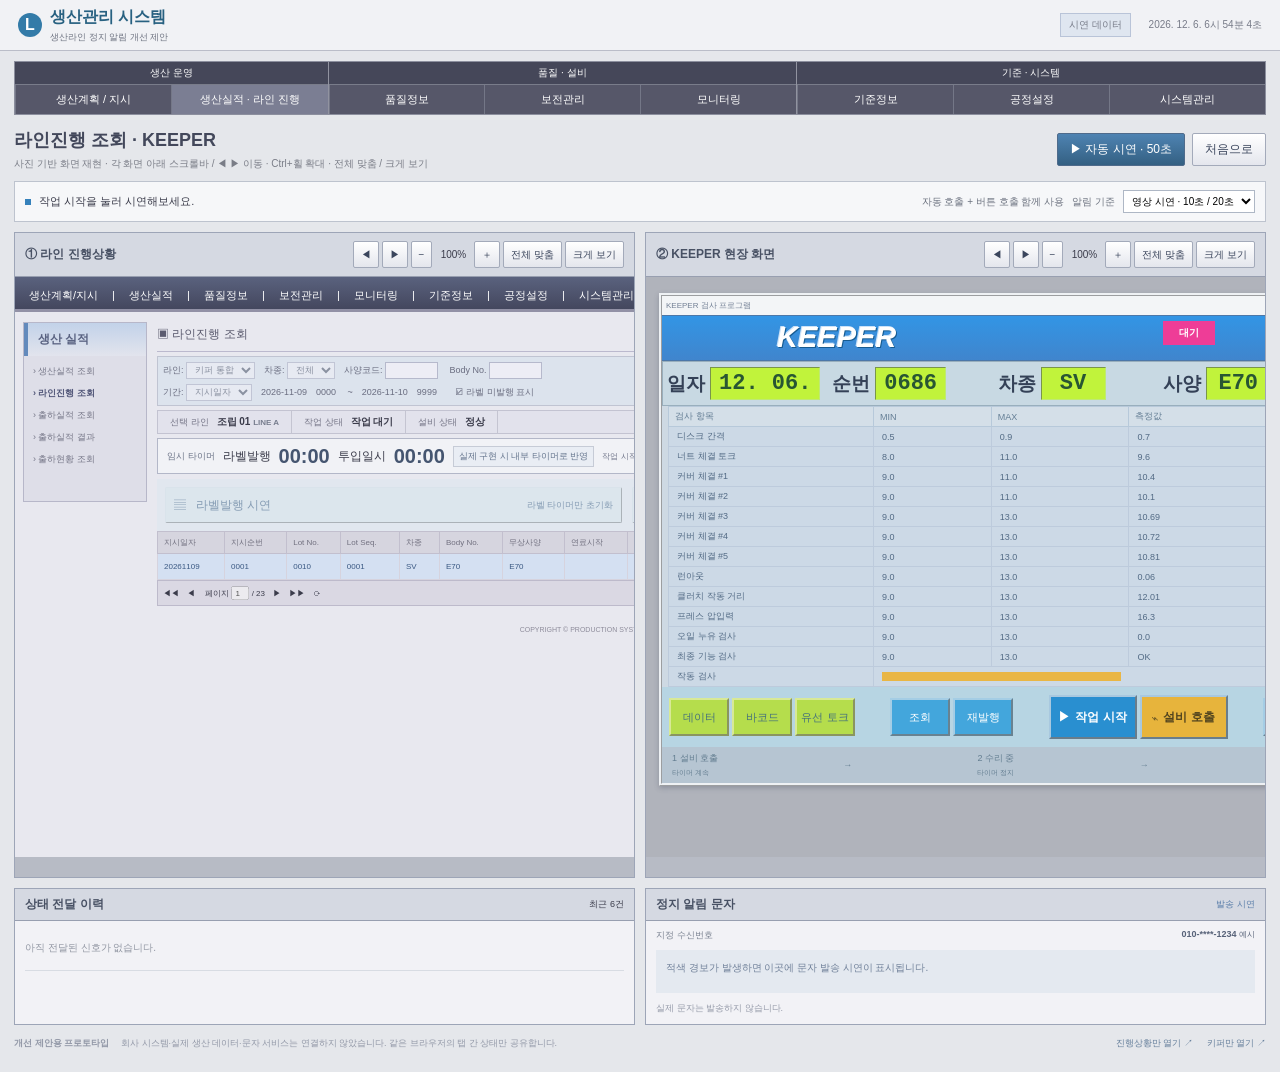
==== commit 779db13c: "Remove homepage navigation from standalone line demonstration" ====
--- a/line-demo/index.html
+++ b/line-demo/index.html
@@ -1,5 +1,5 @@
-<!doctype html><html lang="ko"><head><meta charset="utf-8"><meta name="viewport" content="width=device-width,initial-scale=1"><meta name="robots" content="noindex,nofollow"><title>라인 정지 알림 · 개선 제안 시연</title><link rel="stylesheet" href="style.css?v=line20"><script src="app.js?v=line20" defer></script><style id="toolbar-groups-style">.keeper-tools{gap:0;padding:8px 7px;justify-content:space-between}.keeper-tools .button-group{display:flex;gap:3px;flex-shrink:0;margin-right:0}.keeper-tools .button-group button{margin-left:0}.keeper-tools .lookup-group button,.keeper-tools>button.production-plan{background:#43a6dc;color:#fff;border-color:#a4cde5}.keeper-tools>button.production-plan{margin-left:0;align-self:stretch}.keeper-tools .data-group button{background:#b5dd4c;color:#47737b;border-color:#d8e996}.keeper-tools #work,.keeper-tools #repair{padding:5px 7px}.keeper-tools #work b,.keeper-tools #repair b{font-size:10px}.keeper-tools{align-items:center}.keeper-tools .button-group{align-items:center}.keeper-tools button{width:60px;height:38px;flex-shrink:0;padding:6px 4px;font-size:11px;text-align:center;display:inline-flex;align-items:center;justify-content:center}.keeper-tools>button.production-plan{align-self:center}.keeper-tools #work,.keeper-tools #repair{width:88px;height:44px;min-height:44px;padding:6px;gap:4px}.keeper-tools #work b,.keeper-tools #repair b{font-size:12px}.keeper-tools #work>span,.keeper-tools #repair>span{font-size:13px}</style><style id="item-row-signal">.progress-table tr[data-alarm="yellow"] td{animation:item-yellow 0.5s steps(1,end) infinite}.progress-table tr[data-alarm="red"] td{animation:item-red 0.5s steps(1,end) infinite}@keyframes item-yellow{0%{box-shadow:inset 0 0 0 999px transparent}40%{box-shadow:inset 0 0 0 999px #ffe080}100%{box-shadow:inset 0 0 0 999px transparent}}@keyframes item-red{0%{box-shadow:inset 0 0 0 999px transparent}40%{box-shadow:inset 0 0 0 999px #f49ba5}100%{box-shadow:inset 0 0 0 999px transparent}}.item-alarm .tower{display:inline-flex;vertical-align:middle;padding:2px 4px;gap:3px;margin-right:5px}.item-alarm .lamp{height:10px;width:10px}.item-alarm #alarm{display:inline-block;font-size:8px;padding:2px 4px;vertical-align:middle}.monitor-main{min-height:35px}.legacy-content .monitor-reading{gap:8px}</style><style>.timer-implementation-note{font-size:9px;color:#65758d;border:1px solid #c6cbd6;padding:3px 5px;background:#e9edf4;white-space:nowrap}.monitor-main .monitor-reading{flex-wrap:wrap}</style><style>#sms-dialog{border:0;border-radius:16px;padding:0;width:min(380px,90vw);box-shadow:0 18px 70px #0005;color:#24334b}#sms-dialog::backdrop{background:#101b3266}#sms-dialog .sms-modal-head{background:#edf3fb;padding:18px;display:flex;justify-content:space-between;align-items:center}#sms-dialog h2{margin:0;font-size:18px}#sms-dialog button{padding:9px 14px;border:0;border-radius:7px;background:#326fa2;color:white;cursor:pointer}#sms-dialog .sms-modal-body{padding:18px}#sms-modal-message{white-space:pre-wrap;background:#eaf5e9;border-radius:12px;padding:16px;font-size:14px;line-height:1.7}#sms-dialog small{display:block;color:#69788e;margin-top:14px}</style><style>.line-simulation{display:flex;gap:10px;padding:8px;background:#e1e7ef}.line-simulation .label-button{width:auto;flex:1;min-height:36px;font-size:12px}.line-simulation .label-button small{font-size:9px}</style></head><body>
-<header><div class="brand"><span class="brand-icon">L</span><div>생산관리 시스템<small>생산라인 정지 알림 개선 제안</small></div></div><div class="header-right"><span class="demo-pill">시연 데이터</span><time id="clock"></time><a href="/">홈으로 ↗</a></div></header>
+<!doctype html><html lang="ko"><head><meta charset="utf-8"><meta name="viewport" content="width=device-width,initial-scale=1"><meta name="robots" content="noindex,nofollow"><title>라인 정지 알림 · 개선 제안 시연</title><link rel="stylesheet" href="style.css?v=isolated21"><script src="app.js?v=isolated21" defer></script><style id="toolbar-groups-style">.keeper-tools{gap:0;padding:8px 7px;justify-content:space-between}.keeper-tools .button-group{display:flex;gap:3px;flex-shrink:0;margin-right:0}.keeper-tools .button-group button{margin-left:0}.keeper-tools .lookup-group button,.keeper-tools>button.production-plan{background:#43a6dc;color:#fff;border-color:#a4cde5}.keeper-tools>button.production-plan{margin-left:0;align-self:stretch}.keeper-tools .data-group button{background:#b5dd4c;color:#47737b;border-color:#d8e996}.keeper-tools #work,.keeper-tools #repair{padding:5px 7px}.keeper-tools #work b,.keeper-tools #repair b{font-size:10px}.keeper-tools{align-items:center}.keeper-tools .button-group{align-items:center}.keeper-tools button{width:60px;height:38px;flex-shrink:0;padding:6px 4px;font-size:11px;text-align:center;display:inline-flex;align-items:center;justify-content:center}.keeper-tools>button.production-plan{align-self:center}.keeper-tools #work,.keeper-tools #repair{width:88px;height:44px;min-height:44px;padding:6px;gap:4px}.keeper-tools #work b,.keeper-tools #repair b{font-size:12px}.keeper-tools #work>span,.keeper-tools #repair>span{font-size:13px}</style><style id="item-row-signal">.progress-table tr[data-alarm="yellow"] td{animation:item-yellow 0.5s steps(1,end) infinite}.progress-table tr[data-alarm="red"] td{animation:item-red 0.5s steps(1,end) infinite}@keyframes item-yellow{0%{box-shadow:inset 0 0 0 999px transparent}40%{box-shadow:inset 0 0 0 999px #ffe080}100%{box-shadow:inset 0 0 0 999px transparent}}@keyframes item-red{0%{box-shadow:inset 0 0 0 999px transparent}40%{box-shadow:inset 0 0 0 999px #f49ba5}100%{box-shadow:inset 0 0 0 999px transparent}}.item-alarm .tower{display:inline-flex;vertical-align:middle;padding:2px 4px;gap:3px;margin-right:5px}.item-alarm .lamp{height:10px;width:10px}.item-alarm #alarm{display:inline-block;font-size:8px;padding:2px 4px;vertical-align:middle}.monitor-main{min-height:35px}.legacy-content .monitor-reading{gap:8px}</style><style>.timer-implementation-note{font-size:9px;color:#65758d;border:1px solid #c6cbd6;padding:3px 5px;background:#e9edf4;white-space:nowrap}.monitor-main .monitor-reading{flex-wrap:wrap}</style><style>#sms-dialog{border:0;border-radius:16px;padding:0;width:min(380px,90vw);box-shadow:0 18px 70px #0005;color:#24334b}#sms-dialog::backdrop{background:#101b3266}#sms-dialog .sms-modal-head{background:#edf3fb;padding:18px;display:flex;justify-content:space-between;align-items:center}#sms-dialog h2{margin:0;font-size:18px}#sms-dialog button{padding:9px 14px;border:0;border-radius:7px;background:#326fa2;color:white;cursor:pointer}#sms-dialog .sms-modal-body{padding:18px}#sms-modal-message{white-space:pre-wrap;background:#eaf5e9;border-radius:12px;padding:16px;font-size:14px;line-height:1.7}#sms-dialog small{display:block;color:#69788e;margin-top:14px}</style><style>.line-simulation{display:flex;gap:10px;padding:8px;background:#e1e7ef}.line-simulation .label-button{width:auto;flex:1;min-height:36px;font-size:12px}.line-simulation .label-button small{font-size:9px}</style></head><body>
+<header><div class="brand"><span class="brand-icon">L</span><div>생산관리 시스템<small>생산라인 정지 알림 개선 제안</small></div></div><div class="header-right"><span class="demo-pill">시연 데이터</span><time id="clock"></time></div></header>
 <main><div class="merged-nav" aria-label="상단 통합 메뉴"><div class="nav-group"><strong>생산 운영</strong><div><span>생산계획 / 지시</span><span class="selected">생산실적 · 라인 진행</span></div></div><div class="nav-group"><strong>품질 · 설비</strong><div><span>품질정보</span><span>보전관리</span><span>모니터링</span></div></div><div class="nav-group"><strong>기준 · 시스템</strong><div><span>기준정보</span><span>공정설정</span><span>시스템관리</span></div></div></div>
 <section class="intro"><div><p class="eyebrow">개선 기능 시연</p><h1>라인진행 조회 · KEEPER</h1><p>사진 기반 화면 재현 · 각 화면 아래 스크롤바 / ◀ ▶ 이동 · Ctrl+휠 확대 · 전체 맞춤 / 크게 보기</p></div><div class="intro-actions"><button id="auto" class="dark">▶ 자동 시연 · 50초</button><button id="reset" class="plain">처음으로</button></div></section>
 <div class="scenario-bar"><span class="signal-dot"></span><strong id="scene" role="status">작업 시작을 눌러 시연해보세요.</strong><div class="mode"><span>자동 호출 + 버튼 호출 함께 사용</span><label for="mode">알림 기준</label><select id="mode"><option value="demo">영상 시연 · 10초 / 20초</option><option value="real">운영 기준 · 5분 / 10분</option></select></div></div>
